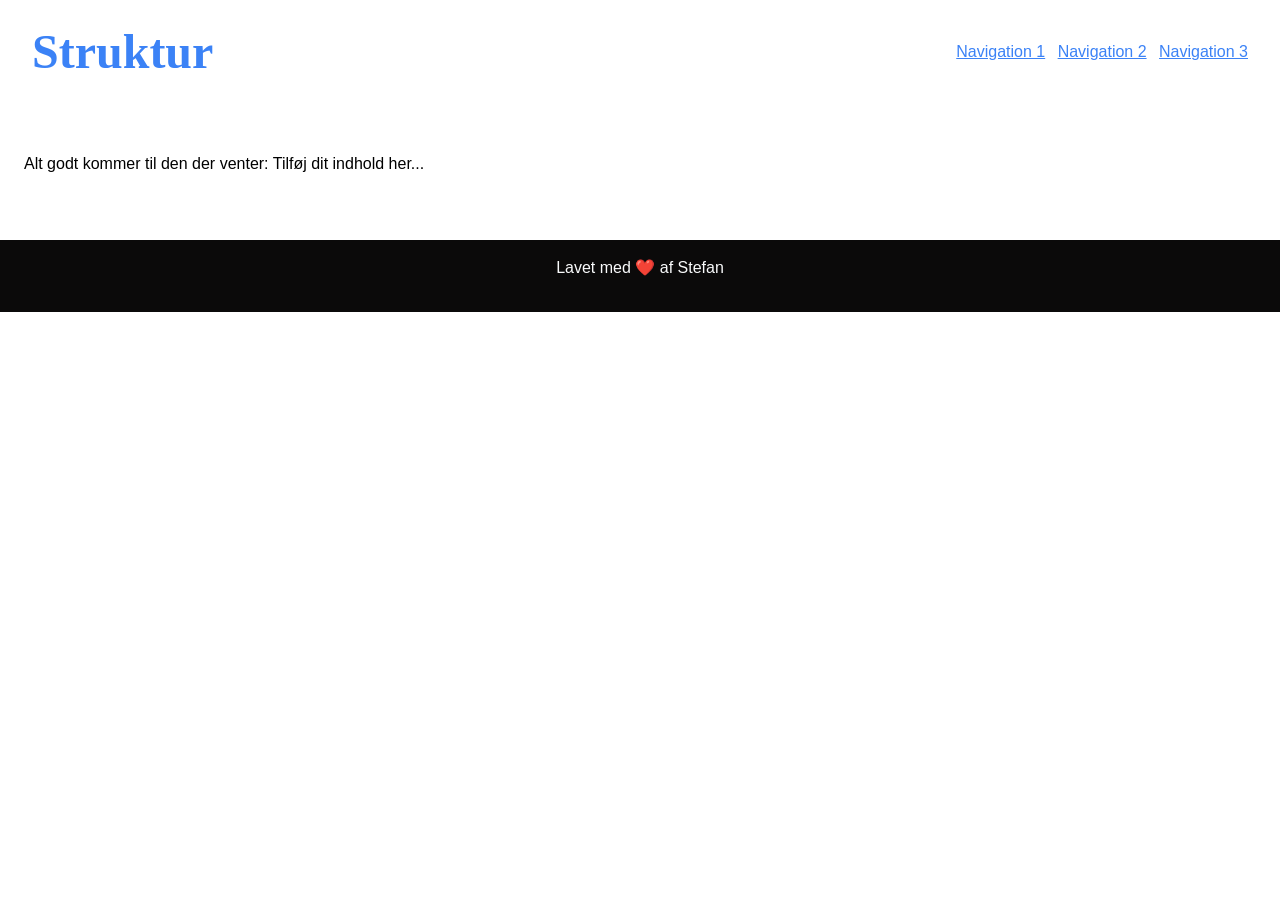
==== blank.html @ e76fd189 "Tilføjer custom.css fil og omdøber fra system til struktur.css" ====
<!DOCTYPE html>
<html lang="da">
<head>
    <meta charset="UTF-8">
    <meta name="viewport" content="width=device-width, initial-scale=1.0">
    <link rel="stylesheet" href="struktur.css">
    <link rel="stylesheet" href="custom.css">
    <title>Blank Struktur</title>
</head>
<body>
    <!-- Header -->
    <header class="">
        <div class="container flex flex-row justify-between items-center p-md">
            <div class="logo"><a href="/" class="text-decoration-none text-xl">Struktur</a></div>
            <nav class="hidden visible-md">
                <a href="#" class="p-r-sm">Navigation 1</a>
                <a href="#" class="p-r-sm">Navigation 2</a>
                <a href="#">Navigation 3</a>
            </nav>
            <div class="navicon hidden-md">
                <svg xmlns="http://www.w3.org/2000/svg" fill="none" viewBox="0 0 24 24" stroke-width="1.5" stroke="currentColor" class="size-6" height="32" width="32">
                <path stroke-linecap="round" stroke-linejoin="round" d="M3.75 6.75h16.5M3.75 12h16.5m-16.5 5.25h16.5" />
                </svg>
            </div>
            <nav class="mobile-menu hidden flex-col justify-center items-center hidden-md">
                <a href="#" class="p-r-sm">Navigation 1</a>
                <a href="#" class="p-r-sm">Navigation 2</a>
                <a href="#">Navigation 3</a>
            </nav>
        </div>
    </header>
    <!-- Header slut -->

    <!-- Main -->
    <main>
        <div class="container grid">
            <div class="col-12 ">
                <p>Alt godt kommer til den der venter: Tilføj dit indhold her...</p>
            </div>
        </div>
    </main>
    <!-- Main slut -->

    <!-- Footer -->
    <footer class="container-full bg-dark text-bright">
        <div class="container text-center p-md">
            <p>Lavet med ❤️ af Stefan</p>
        </div>
    </footer>

    <!-- Inkluderer scripts-->
    <script src="js.js"></script>
</body>
</html>
---- struktur.css ----
/*
System styles
1: Reset
2: Variable & tokens
3: Layout containers & Breakpoints
4: Layout/Grid
5: Tekst & Typografi
6: Forms
7: Links & Buttons
8: Medier
9: Hjælpere
10: Komponenter
11: Animationer
12: Custom CSS
*/

/* ========== 1: Reset ========== */

* {
  margin: 0;
  padding: 0;
  box-sizing: border-box;
}

body {
  font-family: system-ui, -apple-system, sans-serif;
  line-height: 1.5;
  -webkit-font-smoothing: antialiased;
  -moz-osx-font-smoothing: grayscale;
}

ul, ol {
  list-style: none;
}

a {
  text-decoration: none;
  color: inherit;
}

img {
  max-width: 100%;
  display: block;
}

button, input, textarea, select {
  font: inherit;
  border: none;
  background: transparent;
}

:focus-visible {
  outline: 2px solid currentColor;
  outline-offset: 2px;
}



/* ========== 2: Variable & tokens ========== */

:root {
/* farver*/
    --color-primary: rgba(59, 130, 246, 1); /* En blålig primærfarve */
    --color-primary-light: rgba(99, 156, 255, 1);
    --color-primary-dark: rgba(37, 99, 235, 1);
    --color-secondary: rgba(249, 115, 22, 1); /* En orange sekundærfarve */
    --color-secondary-light: rgba(251, 146, 60, 1);
    --color-secondary-dark: rgba(234, 88, 12, 1);
    --color-dark: rgb(11, 10, 10);
    --color-bright: rgba(249, 250, 251, 1);

/* Spacing */
    --space-zero: 0;
    --space-xs: 0.25rem;
    --space-sm: 0.5rem;
    --space-md: 1rem;
    --space-lg: 1.5rem;
    --space-xl: 2rem;
    --space-xxl: 3rem;
    --space-xxxl: 6rem;

/* Font-størrelser */
    --font-size-sm: 0.75rem;
    --font-size-base: 1rem;
    --font-size-md: 1.5rem;
    --font-size-lg: 2rem;
    --font-size-xl: 3rem;
    --font-weight-light: 300;
    --font-weight-normal: 400;
    --font-weight-bold: 700;

/* Fonte */
  --font-family-sans: sans-serif;
  --font-family-serif: serif;
  --font-family-mono: monospace;

/* Containers */
    --container-full: 100%;
    --container-wide: 1280px;
    --container-narrow: 640px;
    --container-fluid: calc(100% - var(--space-md) * 2);
    --container-padding: 1rem;
    --container-padding-sm: 0.5rem;

  /* Borders & Radius */
  --radius-sm: 0.25rem;
  --radius-md: 0.5rem;
  --radius-lg: 1rem;
  --radius-full: 9999px;

  --border-width-sm: 1px;
  --border-width-md: 2px;
  --border-width-lg: 4px;

  /* Shadows */
  --shadow-sm: 0 1px 2px rgba(0, 0, 0, 0.1);
  --shadow-md: 0 4px 6px rgba(0, 0, 0, 0.1);
  --shadow-lg: 0 10px 15px rgba(0, 0, 0, 0.1);
}

/* Surface Tokens / classes*/
.bg-primary {
    background-color: var(--color-primary);
}
.text-primary {
    color: var(--color-primary);
}
.bg-primary-light {
    background-color: var(--color-primary-light);
}
.text-primary-light {
    color: var(--color-primary-light);
}
.bg-primary-dark {
    background-color: var(--color-primary-dark);
}
.text-primary-dark {
    color: var(--color-primary-dark);
}
.bg-secondary {
    background-color: var(--color-secondary);
}
.text-secondary {
    color: var(--color-secondary);
}
.bg-secondary-light {
    background-color: var(--color-secondary-light);
}
.text-secondary-light {
    color: var(--color-secondary-light);
}
.bg-secondary-dark {
    background-color: var(--color-secondary-dark);
}
.text-secondary-dark {
    color: var(--color-secondary-dark);
}

.bg-dark {
    background-color: var(--color-dark);
}
.text-dark {
    color: var(--color-dark);
}
.bg-bright {
    background-color: var(--color-bright);
}
.text-bright {
    color: var(--color-bright);
}

/* rounded tokens /classes */
.rounded-sm {
    border-radius: var(--radius-sm);
}
.rounded-md {
    border-radius: var(--radius-md);
}
.rounded-lg {
    border-radius: var(--radius-lg);
}
.rounded-full {
    border-radius: var(--radius-full);
}
.rounded-sm-top {
    border-top-left-radius: var(--radius-sm);
    border-top-right-radius: var(--radius-sm);
}
.rounded-md-top {
    border-top-left-radius: var(--radius-md);
    border-top-right-radius: var(--radius-md);
}
.rounded-lg-top {
    border-top-left-radius: var(--radius-lg);
    border-top-right-radius: var(--radius-lg);
}
.rounded-full-top {
    border-top-left-radius: var(--radius-full);
    border-top-right-radius: var(--radius-full);
}
.rounded-sm-bottom {
    border-bottom-left-radius: var(--radius-sm);
    border-bottom-right-radius: var(--radius-sm);
}
.rounded-md-bottom {
    border-bottom-left-radius: var(--radius-md);
    border-bottom-right-radius: var(--radius-md);
}
.rounded-lg-bottom {
    border-bottom-left-radius: var(--radius-lg);
    border-bottom-right-radius: var(--radius-lg);
}
.rounded-full-bottom {
    border-bottom-left-radius: var(--radius-full);
    border-bottom-right-radius: var(--radius-full);
}

/*border tokens classes*/
.border-sm {
    border: var(--border-width-sm) solid currentColor;
}
.border-md {
    border: var(--border-width-md) solid currentColor;
}
.border-lg {
    border: var(--border-width-lg) solid currentColor;
}

/* ========== 3: Layout containers & Breakpoints ========== */

.container {
    width: var(--container-fluid);
    max-width: var(--container-wide);
    margin: 0 auto;
    }

.container-narrow{
    width: var(--container-fluid);
    max-width: var(--container-narrow);
    margin: 0 auto;
}

.container-full {
    width: var(--container-full);
    margin: 0 auto;
}

.container, .container-narrow, .container-fluid {
    padding: var(--space-xxl) var(--space-md);
}



/* ========== 4: Layout/Grid ========== */

/* Position */
.static { position: static; }
.fixed { position: fixed; }
.relative { position: relative; }
.absolute { position: absolute; }
.sticky { position: sticky; }

.top-0 { top: 0; }
.top-1 { top: var(--space-xs); }
.top-2 { top: var(--space-sm); }
.top-3 { top: var(--space-md); }
.top-4 { top: var(--space-lg); }
.top-5 { top: var(--space-xl); }
.top-6 { top: var(--space-xxl); }
.top-7 { top: var(--space-xxxl); }
.right-0 { right: 0; }
.right-1 { right: var(--space-xs); }
.right-2 { right: var(--space-sm); }
.right-3 { right: var(--space-md); }
.right-4 { right: var(--space-lg); }
.right-5 { right: var(--space-xl); }
.right-6 { right: var(--space-xxl); }
.right-7 { right: var(--space-xxxl); }
.bottom-0 { bottom: 0; }
.bottom-1 { bottom: var(--space-xs); }
.bottom-2 { bottom: var(--space-sm); }
.bottom-3 { bottom: var(--space-md); }
.bottom-4 { bottom: var(--space-lg); }
.bottom-5 { bottom: var(--space-xl); }
.bottom-6 { bottom: var(--space-xxl); }
.bottom-7 { bottom: var(--space-xxxl); }
.left-0 { left: 0; }
.left-1 { left: var(--space-xs); }
.left-2 { left: var(--space-sm); }
.left-3 { left: var(--space-md); }
.left-4 { left: var(--space-lg); }
.left-5 { left: var(--space-xl); }
.left-6 { left: var(--space-xxl); }
.left-7 { left: var(--space-xxxl); }

/* Grundlæggende grid (mobile-first) */
.grid {
    display: grid;
    grid-template-columns: repeat(12, 1fr);
    gap: var(--space-sm); 
    margin: 0 calc(var(--space-sm) / 2);
    grid-auto-rows: minmax(var(--space-xl), auto);
}
@media (min-width: 400px) {
    .grid {
        gap: var(--space-md); 
        margin: 0 calc(var(--space-md) / 2);
    }
}

/* Responsive kolonne-klasser  */
.col-1 { grid-column: auto / span 1; }
.col-2 { grid-column: auto / span 2; }
.col-3 { grid-column: auto / span 3; }
.col-4 { grid-column: auto / span 4; }
.col-5 { grid-column: auto / span 5; }
.col-6 { grid-column: auto / span 6; }
.col-7 { grid-column: auto / span 7; }
.col-8 { grid-column: auto / span 8; }
.col-9 { grid-column: auto / span 9; }
.col-10 { grid-column: auto / span 10; }
.col-11 { grid-column: auto / span 11; }
.col-12 { grid-column: auto / span 12; }

/* Mellemstore skærme (sm: ≥760px) */
@media (min-width: 760px) {
    .col-sm-1 { grid-column: auto / span 1; }
    .col-sm-2 { grid-column: auto / span 2; }
    .col-sm-3 { grid-column: auto / span 3; }
    .col-sm-4 { grid-column: auto / span 4; }
    .col-sm-5 { grid-column: auto / span 5; }
    .col-sm-6 { grid-column: auto / span 6; }
    .col-sm-7 { grid-column: auto / span 7; }
    .col-sm-8 { grid-column: auto / span 8; }
    .col-sm-9 { grid-column: auto / span 9; }
    .col-sm-10 { grid-column: auto / span 10; }
    .col-sm-11 { grid-column: auto / span 11; }
    .col-sm-12 { grid-column: auto / span 12; }
}

/* Store skærme (md: ≥960px) */
@media (min-width: 960px) {
    .col-md-1 { grid-column: auto / span 1; }
    .col-md-2 { grid-column: auto / span 2; }
    .col-md-3 { grid-column: auto / span 3; }
    .col-md-4 { grid-column: auto / span 4; }
    .col-md-5 { grid-column: auto / span 5; }
    .col-md-6 { grid-column: auto / span 6; }
    .col-md-7 { grid-column: auto / span 7; }
    .col-md-8 { grid-column: auto / span 8; }
    .col-md-9 { grid-column: auto / span 9; }
    .col-md-10 { grid-column: auto / span 10; }
    .col-md-11 { grid-column: auto / span 11; }
    .col-md-12 { grid-column: auto / span 12; }
}

/* Extra store skærme (lg: ≥1280px) */
@media (min-width: 1280px) {
    .col-lg-1 { grid-column: auto / span 1; }
    .col-lg-2 { grid-column: auto / span 2; }
    .col-lg-3 { grid-column: auto / span 3; }
    .col-lg-4 { grid-column: auto / span 4; }
    .col-lg-5 { grid-column: auto / span 5; }
    .col-lg-6 { grid-column: auto / span 6; }
    .col-lg-7 { grid-column: auto / span 7; }
    .col-lg-8 { grid-column: auto / span 8; }
    .col-lg-9 { grid-column: auto / span 9; }
    .col-lg-10 { grid-column: auto / span 10; }
    .col-lg-11 { grid-column: auto / span 11; }
    .col-lg-12 { grid-column: auto / span 12; }
}

/* Col-start classes til at definere startpositioner...*/
.col-start-1 { grid-column-start: 1; }
.col-start-2 { grid-column-start: 2; }
.col-start-3 { grid-column-start: 3; }
.col-start-4 { grid-column-start: 4; }
.col-start-5 { grid-column-start: 5; }
.col-start-6 { grid-column-start: 6; }
.col-start-7 { grid-column-start: 7; }
.col-start-8 { grid-column-start: 8; }
.col-start-9 { grid-column-start: 9; }
.col-start-10 { grid-column-start: 10; }
.col-start-11 { grid-column-start: 11; }
.col-start-12 { grid-column-start: 12; }

/* Mellemstore skærme (sm: ≥760px) */
@media (min-width: 760px) {
    .col-sm-start-1 { grid-column-start: 1; }
    .col-sm-start-2 { grid-column-start: 2; }
    .col-sm-start-3 { grid-column-start: 3; }
    .col-sm-start-4 { grid-column-start: 4; }
    .col-sm-start-5 { grid-column-start: 5; }
    .col-sm-start-6 { grid-column-start: 6; }
    .col-sm-start-7 { grid-column-start: 7; }
    .col-sm-start-8 { grid-column-start: 8; }
    .col-sm-start-9 { grid-column-start: 9; }
    .col-sm-start-10 { grid-column-start: 10; }
    .col-sm-start-11 { grid-column-start: 11; }
    .col-sm-start-12 { grid-column-start: 12; }
}

/* Store skærme (md: ≥960px) */
@media (min-width: 960px) {
    .col-md-start-1 { grid-column-start: 1; }
    .col-md-start-2 { grid-column-start: 2; }
    .col-md-start-3 { grid-column-start: 3; }
    .col-md-start-4 { grid-column-start: 4; }
    .col-md-start-5 { grid-column-start: 5; }
    .col-md-start-6 { grid-column-start: 6; }
    .col-md-start-7 { grid-column-start: 7; }
    .col-md-start-8 { grid-column-start: 8; }
    .col-md-start-9 { grid-column-start: 9; }
    .col-md-start-10 { grid-column-start: 10; }
    .col-md-start-11 { grid-column-start: 11; }
    .col-md-start-12 { grid-column-start: 12; }
}

/* Extra store skærme (lg: ≥1200px) */
@media (min-width: 1200px) {
    .col-lg-start-1 { grid-column-start: 1; }
    .col-lg-start-2 { grid-column-start: 2; }
    .col-lg-start-3 { grid-column-start: 3; }
    .col-lg-start-4 { grid-column-start: 4; }
    .col-lg-start-5 { grid-column-start: 5; }
    .col-lg-start-6 { grid-column-start: 6; }
    .col-lg-start-7 { grid-column-start: 7; }
    .col-lg-start-8 { grid-column-start: 8; }
    .col-lg-start-9 { grid-column-start: 9; }
    .col-lg-start-10 { grid-column-start: 10; }
    .col-lg-start-11 { grid-column-start: 11; }
    .col-lg-start-12 { grid-column-start: 12; }
}

/* Nested grid */
.nested-grid {
    display: grid;
    grid-template-columns: repeat(12, 1fr);
    gap: var(--space-md); /* 2 * 8px */
    margin-top: var(--space-xl); /* 2 * 8px */
}

/* Kolonne-klasser til det nestede grid */
.nested-grid > [class*="col-"] {
    background-color: #e0e0e0;
    border: 1px solid #ccc;
}

/*grid cheet sheet: https://grid.malven.co/ */
/* Lodret justering af kolonne-aksen i grids*/
    .col-content-start{align-content: start;}
    .col-content-end{align-content: end;}
    .col-content-center{align-content: center;}
    .col-content-stretch{align-content: stretch;} /*default*/

/*Justerer grid content i kolonne-aksen, når grid'et er mindre en containeren.*/
    .content-start { align-content: start; }
    .content-center { align-content: center; }
    .content-end { align-content: end; }
    .content-between { align-content: space-between; }
    .content-around { align-content: space-around; }
    .content-stretch { align-content: stretch; }
    .content-evenly { align-content: space-evenly; }

/* Flexbox classes */
/* Cheat sheet: https://flexbox.malven.co/ */
/* Flebox display */
.flex          { display: flex; }
.inline-flex   { display: inline-flex; }

/* Flebox retning */
.flex-row        { flex-direction: row; }
.flex-row-reverse { flex-direction: row-reverse; }
.flex-col        { flex-direction: column; }
.flex-col-reverse { flex-direction: column-reverse; }

/* Justering af indhold */
.justify-start    { justify-content: flex-start; }
.justify-end      { justify-content: flex-end; }
.justify-center   { justify-content: center; }
.justify-between  { justify-content: space-between; }
.justify-around   { justify-content: space-around; }
.justify-evenly   { justify-content: space-evenly; }

/* Lodret justering */
.items-start      { align-items: flex-start; }
.items-end        { align-items: flex-end; }
.items-center     { align-items: center; }
.items-baseline   { align-items: baseline; }
.items-stretch    { align-items: stretch; }

/* Individuel lodret justering */
.self-start      { align-self: flex-start; }
.self-end        { align-self: flex-end; }
.self-center     { align-self: center; }
.self-baseline   { align-self: baseline; }
.self-stretch    { align-self: stretch; }

/* Individuel vandret justering */
.justify-self-start  { justify-self: start; }
.justify-self-end    { justify-self: end; }
.justify-self-center { justify-self: center; }
.justify-self-stretch { justify-self: stretch; }

/* Omflytning */
.flex-wrap        { flex-wrap: wrap; }
.flex-nowrap      { flex-wrap: nowrap; }
.flex-wrap-reverse { flex-wrap: wrap-reverse; }

/* Gaps = Afstand mellem elementer */
.gap-zero   { gap: var(--space-zero); }
.gap-xs  { gap: var(--space-xs); }
.gap-sm  { gap: var(--space-sm); }
.gap-md  { gap: var(--space-md); }
.gap-lg  { gap: var(--space-lg); }  
.gap-xl  { gap: var(--space-xl); }
.gap-xxl { gap: var(--space-xxl); }

/* Små skærme (≥400px) */
@media (min-width: 400px) {
  .xs\:gap-zero   { gap: var(--space-zero); }
  .xs\:gap-xs  { gap: var(--space-xs); }
  .xs\:gap-sm  { gap: var(--space-sm); }
  .xs\:gap-md  { gap: var(--space-md); }
  .xs\:gap-lg  { gap: var(--space-lg); }  
  .xs\:gap-xl  { gap: var(--space-xl); }
  .xs\:gap-xxl { gap: var(--space-xxl); }
}

/* Tablet skærme (≥760px) */
@media (min-width: 760px) {
  .sm\:gap-zero   { gap: var(--space-zero); }
  .sm\:gap-xs  { gap: var(--space-xs); }
  .sm\:gap-sm  { gap: var(--space-sm); }
  .sm\:gap-md  { gap: var(--space-md); }
  .sm\:gap-lg  { gap: var(--space-lg); }  
  .sm\:gap-xl  { gap: var(--space-xl); }
  .sm\:gap-xxl { gap: var(--space-xxl); }
}

/* Mellemstore skærme (≥960px) */
@media (min-width: 960px) {
  .md\:gap-zero   { gap: var(--space-zero); }
  .md\:gap-xs  { gap: var(--space-xs); }
  .md\:gap-sm  { gap: var(--space-sm); }
  .md\:gap-md  { gap: var(--space-md); }
  .md\:gap-lg  { gap: var(--space-lg); }  
  .md\:gap-xl  { gap: var(--space-xl); }
  .md\:gap-xxl { gap: var(--space-xxl); }
}

/* Store skærme (≥1200px) */
@media (min-width: 1200px) {
  .lg\:gap-zero   { gap: var(--space-zero); }
  .lg\:gap-xs  { gap: var(--space-xs); }
  .lg\:gap-sm  { gap: var(--space-sm); }
  .lg\:gap-md  { gap: var(--space-md); }
  .lg\:gap-lg  { gap: var(--space-lg); }  
  .lg\:gap-xl  { gap: var(--space-xl); }
  .lg\:gap-xxl { gap: var(--space-xxl); }
}



/* ========== 5: Tekst & Typografi ========== */

body {
    font-size: var(--font-size-base);
    font-family: var(--font-family-sans);
    line-height: 1.5;
}
p {
  margin-bottom: var(--space-md);
}
h1, h2, h3, .text-xl, .text-lg, .text-md {
    font-weight: var(--font-weight-bold);
    margin-bottom: var(--space-sm);
    margin-top: var(--space-xl);
    font-family: var(--font-family-serif);
    line-height: 1.5;
}
.text-sm {
    font-size: var(--font-size-sm);
}
h1, .text-xl {
    font-size: var(--font-size-xl);
}
h2, .text-lg {
    font-size: var(--font-size-lg);
}
h3, .text-md {
    font-size: var(--font-size-md);
}
.text-light{
    font-weight: var(--font-weight-light);
}
.text-normal{
    font-weight: var(--font-weight-normal);
}
.text-bold{
    font-weight: var(--font-weight-bold);
}

/* lister */
ul, ol {
    margin-bottom: var(--space-md);
    padding-left: var(--space-md);
}
ul{
  list-style-type: square;
}
ol{
  list-style-type: ;
}

.text-col-2 {
    column-count: 2;
    column-gap: var(--space-md);
}
.text-col-3 {
    column-count: 3;
    column-gap: var(--space-md);
}
.text-col-4 {
    column-count: 4;
    column-gap: var(--space-md);
}
.text-col-5 {
    column-count: 5;
    column-gap: var(--space-md);
}
.text-col-6 {
    column-count: 6;
    column-gap: var(--space-md);
}

@media (min-width: 760px) {
  .sm\:text-col-2 { column-count: 2; column-gap: var(--space-md); }
  .sm\:text-col-3 { column-count: 3; column-gap: var(--space-md); }
  .sm\:text-col-4 { column-count: 4; column-gap: var(--space-md); }
  .sm\:text-col-5 { column-count: 5; column-gap: var(--space-md); }
  .sm\:text-col-6 { column-count: 6; column-gap: var(--space-md); }
}

@media (min-width: 1024px) {
  .md\:text-col-2 { column-count: 2; column-gap: var(--space-md); }
  .md\:text-col-3 { column-count: 3; column-gap: var(--space-md); }
  .md\:text-col-4 { column-count: 4; column-gap: var(--space-md); }
  .md\:text-col-5 { column-count: 5; column-gap: var(--space-md); }
  .md\:text-col-6 { column-count: 6; column-gap: var(--space-md); }
}

@media (min-width: 1280px) {
  .xl\:text-col-2 { column-count: 2; column-gap: var(--space-md); }
  .xl\:text-col-3 { column-count: 3; column-gap: var(--space-md); }
  .xl\:text-col-4 { column-count: 4; column-gap: var(--space-md); }
  .xl\:text-col-5 { column-count: 5; column-gap: var(--space-md); }
  .xl\:text-col-6 { column-count: 6; column-gap: var(--space-md); }
}
.text-col-gap-sm { column-gap: var(--space-sm); }
.text-col-gap-md { column-gap: var(--space-md); }
.text-col-gap-lg { column-gap: var(--space-lg); }
.text-col-gap-xl { column-gap: var(--space-xl); }

blockquote {
    margin: var(--space-md) 0;
    padding: var(--space-md);
    border-left: 4px solid var(--color-primary);
    background-color: #f9f9f9;
    font-style: italic;
}



/* Tekstjustering */
/* Standard tekstjustering (mobil-first) */
.text-left   { text-align: left; }
.text-center { text-align: center; }
.text-right  { text-align: right; }
.text-justify { text-align: justify; }

/* Tablet skærme (≥760px) */
@media (min-width: 760px) {
    .sm\:text-left   { text-align: left; }
    .sm\:text-center { text-align: center; }
    .sm\:text-right  { text-align: right; }
    .sm\:text-justify { text-align: justify; }
}

/* Mellemstore skærme (≥960px) */
@media (min-width: 960px) {
    .md\:text-left   { text-align: left; }
    .md\:text-center { text-align: center; }
    .md\:text-right  { text-align: right; }
    .md\:text-justify { text-align: justify; }
}

/* Store skærme (≥1200px) */
@media (min-width: 1200px) {
    .lg\:text-left   { text-align: left; }
    .lg\:text-center { text-align: center; }
    .lg\:text-right  { text-align: right; }
    .lg\:text-justify { text-align: justify; }
}



/* ========== 6: Forms ========== */
.form-group {
  margin-bottom: var(--space-md);
}

label {
  display: block;
  margin-bottom: var(--space-xs);
  font-weight: var(--font-weight-bold);
  color: var(--color-dark);
}

input,
textarea,
select {
  width: 100%;
  padding: var(--space-sm) var(--space-md);
  border: 1px solid #d1d5db;
  border-radius: var(--radius-sm);
  font-family: inherit;
  font-size: var(--font-size-base);
  transition: border-color 0.2s ease, box-shadow 0.2s ease;
}

input:focus,
textarea:focus,
select:focus {
  outline: none;
  border-color: var(--color-primary);
  box-shadow: 0 0 0 3px rgba(59, 130, 246, 0.1);
}

input[type="checkbox"],
input[type="radio"] {
  width: auto;
  margin-right: var(--space-xs);
}

.form-help {
  font-size: var(--font-size-sm);
  color: #6b7280;
  margin-top: var(--space-xs);
}

/* Form validering */
input:invalid,
textarea:invalid,
select:invalid {
  border-color: var(--color-error);
}

input:valid,
textarea:valid,
select:valid {
  border-color: var(--color-success);
}

/* File input */
input[type="file"] {
  border: none;
  padding: 0;
}

/* Range input */
input[type="range"] {
  width: 100%;
  height: 4px;
  -webkit-appearance: none;
  background: #e5e7eb;
  border-radius: var(--radius-full);
  outline: none;
}

input[type="range"]::-webkit-slider-thumb {
  -webkit-appearance: none;
  appearance: none;
  width: var(--space-md);
  height: var(--space-md);
  background: var(--color-primary);
  border-radius: var(--radius-full);
  cursor: pointer;
}




/* ========== 7: links & Buttons ========== */

input[type="submit"],
button, .btn {
  background-color: var(--color-primary);
  color: var(--color-bright);
  padding: var(--space-sm) var(--space-md);
  border: 1px solid var(--color-primary-dark);
  border-radius: var(--radius-sm);
  cursor: pointer;
  transition: background-color 0.2s ease;
    text-decoration: none;
}   
input[type="submit"]:hover,
button:hover, .btn:hover {
  background-color: var(--color-primary-dark);
   text-decoration: none;
   color: var(--color-bright);
}

/* Knap-varianter */
.btn-primary {
  background-color: var(--color-primary);
  color: white;
}

.btn-primary:hover {
  background-color: var(--color-primary-dark);
}

.btn-secondary {
  background-color: var(--color-secondary);
  color: white;
}

.btn-secondary:hover {
  background-color: var(--color-secondary-dark);
}

.btn-outline {
  background-color: transparent;
  color: var(--color-bright);
  border-color: var(--color-primary);
}

.btn-outline:hover {
  background-color: var(--color-primary-light);
  color: white;
}

/* knap størrelser*/
.btn-sm {
  padding: var(--space-xs) var(--space-sm);
  font-size: var(--font-size-sm);
}

.btn-md {
  padding: var(--space-sm) var(--space-md);
  font-size: var(--font-size-base);
}

.btn-lg {
  padding: var(--space-md) var(--space-lg);
  font-size: var(--font-size-lg);
}
.btn-full{
  padding: var(--space-md) var(--space-lg);
  font-size: var(--font-size-lg);
  width: 100%;
}


/* links / a hrefs*/
a {
  color: var(--color-primary);
  text-decoration: underline;
  transition: color 0.2s ease;
}

a:hover {
  color: var(--color-primary-dark);
  text-decoration: none;
}



/* ========== 8: Medier ========== */
img {
    width: 100%;
    max-width: 100%;
    height: auto;
}




/* ========== 9: Hjælpere ========== */

/*fjern tekstunderstregning*/
.text-decoration-none { text-decoration: none; }

/* Mobil (default) */
.hidden   { display: none; }
.visible    { display: block; }

/* Mellemstore skærme (sm: ≥760px) */
@media (min-width: 760px) {
  .hidden-sm   { display: none; }
  .visible-sm    { display: block; }
}

/* Store skærme (md: ≥960px) */
@media (min-width: 960px) {
  .hidden-md   { display: none; }
  .visible-md    { display: block; }
}

/* Extra store skærme (lg: ≥1200px) */
@media (min-width: 1200px) {
  .hidden-lg   { display: none; }
  .visible-lg    { display: block; }
}

/* Padding classes */
.p-zero { padding: var(--space-zero); }
.p-xs { padding: var(--space-xs); }
.p-sm { padding: var(--space-sm); }
.p-md { padding: var(--space-md); }   
.p-lg { padding: var(--space-lg); }
.p-xl { padding: var(--space-xl); } 
.p-xxl { padding: var(--space-xxl); }
.p-xxxl { padding: var(--space-xxxl); }
.p-t-zero { padding-top: var(--space-zero); }
.p-t-xs { padding-top: var(--space-xs); }
.p-t-sm { padding-top: var(--space-sm); }
.p-t-md { padding-top: var(--space-md); }   
.p-t-lg { padding-top: var(--space-lg); }
.p-t-xl { padding-top: var(--space-xl); } 
.p-t-xxl { padding-top: var(--space-xxl); }
.p-t-xxxl { padding-top: var(--space-xxxl); }
.p-r-zero { padding-right: var(--space-zero); }
.p-r-xs { padding-right: var(--space-xs); }
.p-r-sm { padding-right: var(--space-sm); }
.p-r-md { padding-right: var(--space-md); }   
.p-r-lg { padding-right: var(--space-lg); }
.p-r-xl { padding-right: var(--space-xl); } 
.p-r-xxl { padding-right: var(--space-xxl); }
.p-r-xxxl { padding-right: var(--space-xxxl); }
.p-b-zero { padding-bottom: var(--space-zero); }
.p-b-xs { padding-bottom: var(--space-xs); }
.p-b-sm { padding-bottom: var(--space-sm); }
.p-b-md { padding-bottom: var(--space-md); }   
.p-b-lg { padding-bottom: var(--space-lg); }
.p-b-xl { padding-bottom: var(--space-xl); } 
.p-b-xxl { padding-bottom: var(--space-xxl); }
.p-b-xxxl { padding-bottom: var(--space-xxxl); }
.p-l-zero { padding-left: var(--space-zero); }
.p-l-xs { padding-left: var(--space-xs); }
.p-l-sm { padding-left: var(--space-sm); }
.p-l-md { padding-left: var(--space-md); }   
.p-l-lg { padding-left: var(--space-lg); }
.p-l-xl { padding-left: var(--space-xl); } 
.p-l-xxl { padding-left: var(--space-xxl); }
.p-l-xxxl { padding-left: var(--space-xxxl); }

/* Margin classes */
.m-zero { margin: var(--space-zero); }
.m-xs { margin: var(--space-xs); }
.m-sm { margin: var(--space-sm); }
.m-md { margin: var(--space-md); }   
.m-lg { margin: var(--space-lg); }
.m-xl { margin: var(--space-xl); } 
.m-xxl { margin: var(--space-xxl); }
.m-xxxl { margin: var(--space-xxxl); }
.m-t-zero { margin-top: var(--space-zero); }
.m-t-xs { margin-top: var(--space-xs); }
.m-t-sm { margin-top: var(--space-sm); }
.m-t-md { margin-top: var(--space-md); }   
.m-t-lg { margin-top: var(--space-lg); }
.m-t-xl { margin-top: var(--space-xl); } 
.m-t-xxl { margin-top: var(--space-xxl); }
.m-t-xxxl { margin-top: var(--space-xxxl); }
.m-r-zero { margin-right: var(--space-zero); }
.m-r-xs { margin-right: var(--space-xs); }
.m-r-sm { margin-right: var(--space-sm); }
.m-r-md { margin-right: var(--space-md); }   
.m-r-lg { margin-right: var(--space-lg); }
.m-r-xl { margin-right: var(--space-xl); } 
.m-r-xxl { margin-right: var(--space-xxl); }
.m-r-xxxl { margin-right: var(--space-xxxl); }
.m-b-zero { margin-bottom: var(--space-zero); }
.m-b-xs { margin-bottom: var(--space-xs); }
.m-b-sm { margin-bottom: var(--space-sm); }
.m-b-md { margin-bottom: var(--space-md); }   
.m-b-lg { margin-bottom: var(--space-lg); }
.m-b-xl { margin-bottom: var(--space-xl); } 
.m-b-xxl { margin-bottom: var(--space-xxl); }
.m-b-xxxl { margin-bottom: var(--space-xxxl); }
.m-l-zero { margin-left: var(--space-zero); }
.m-l-xs { margin-left: var(--space-xs); }
.m-l-sm { margin-left: var(--space-sm); }
.m-l-md { margin-left: var(--space-md); }   
.m-l-lg { margin-left: var(--space-lg); }
.m-l-xl { margin-left: var(--space-xl); } 
.m-l-xxl { margin-left: var(--space-xxl); }
.m-l-xxxl { margin-left: var(--space-xxxl); }



/* ========== 10: Komponenter ========== */

/*Navbar*/
/* Navbar styling */
.navbarfixed {
    width: 100%;
    background: var(--color-bright);
    position: fixed;
    top: 0;
    left: 0;
    z-index: 1000;
    box-shadow: var(--shadow-sm);
}
.mobile-menu{
  position: fixed;
  top: 0;
  left: 0;
  bottom: 0;
  background-color: var(--color-bright);
  width: 100%;
  padding: 96px var(--space-xl);
  z-index: 1000;
}
.mobile-menu a {
  padding: var(--space-sm) 0;
}
.logo, .navicon{
  z-index: 1001;
}

/* Cards */
.card {
  background-color: white;
  border-radius: var(--radius-md);
  box-shadow: var(--shadow-sm);
  padding: var(--space-md);
  margin-bottom: var(--space-md);
  border: 1px solid #f3f4f6;
  transition: box-shadow 0.2s ease, transform 0.2s ease;
}

.card:hover {
  box-shadow: var(--shadow-md);
  transform: translateY(-2px);
}

.card-header {
  margin-bottom: var(--space-md);
}

.card-title {
  font-size: var(--font-size-xl);
  font-weight: var(--font-weight-bold);
  margin-bottom: var(--space-sm);
}

.card-text {
  color: var(--color-secondary-dark);
}

/* ========== 11: Animationer ========== */
/* Glat scrolling for anker-links */
html {
    scroll-behavior: smooth;
}

/* ----------------------------------------------
 * Eksempel på CSS-animationer genereret af Animista
 * Generated by Animista on 2026-9-29 11:16:57
 * Licensed under FreeBSD License.
 * See http://animista.net/license for more info. 
 * w: http://animista.net, t: @cssanimista
 * ---------------------------------------------- */

.slide-in-elliptic-top-bck{-webkit-animation:slide-in-elliptic-top-bck .7s cubic-bezier(.25,.46,.45,.94) both;animation:slide-in-elliptic-top-bck .7s cubic-bezier(.25,.46,.45,.94) both}

@-webkit-keyframes slide-in-elliptic-top-bck{0%{-webkit-transform:translateY(-600px) rotateX(30deg) scale(6.5);transform:translateY(-600px) rotateX(30deg) scale(6.5);-webkit-transform-origin:50% 200%;transform-origin:50% 200%;opacity:0}100%{-webkit-transform:translateY(0) rotateX(0) scale(1);transform:translateY(0) rotateX(0) scale(1);-webkit-transform-origin:50% -500px;transform-origin:50% -500px;opacity:1}}@keyframes slide-in-elliptic-top-bck{0%{-webkit-transform:translateY(-600px) rotateX(30deg) scale(6.5);transform:translateY(-600px) rotateX(30deg) scale(6.5);-webkit-transform-origin:50% 200%;transform-origin:50% 200%;opacity:0}100%{-webkit-transform:translateY(0) rotateX(0) scale(1);transform:translateY(0) rotateX(0) scale(1);-webkit-transform-origin:50% -500px;transform-origin:50% -500px;opacity:1}}

/*animation delay classes*/
.animdelay-1{-webkit-animation-delay:0.1s;animation-delay:0.1s}
.animdelay-2{-webkit-animation-delay:0.2s;animation-delay:0.2s}
.animdelay-3{-webkit-animation-delay:0.3s;animation-delay:0.3s}
.animdelay-4{-webkit-animation-delay:0.4s;animation-delay:0.4s}
.animdelay-5{-webkit-animation-delay:0.5s;animation-delay:0.5s}
.animdelay-6{-webkit-animation-delay:0.6s;animation-delay:0.6s}
.animdelay-7{-webkit-animation-delay:0.7s;animation-delay:0.7s}
.animdelay-8{-webkit-animation-delay:0.8s;animation-delay:0.8s}
.animdelay-9{-webkit-animation-delay:0.9s;animation-delay:0.9s}
.animdelay-10{-webkit-animation-delay:1.0s;animation-delay:1.0s}

/* ========== 12: Custom CSS ========== */
/* Tilføj dine egne brugerdefinerede stilarter her - eller tilføj dem i en separat fil */
---- custom.css ----
/*
Custom CSS
Tilføj dine egne brugerdefinerede stilarter her
*/
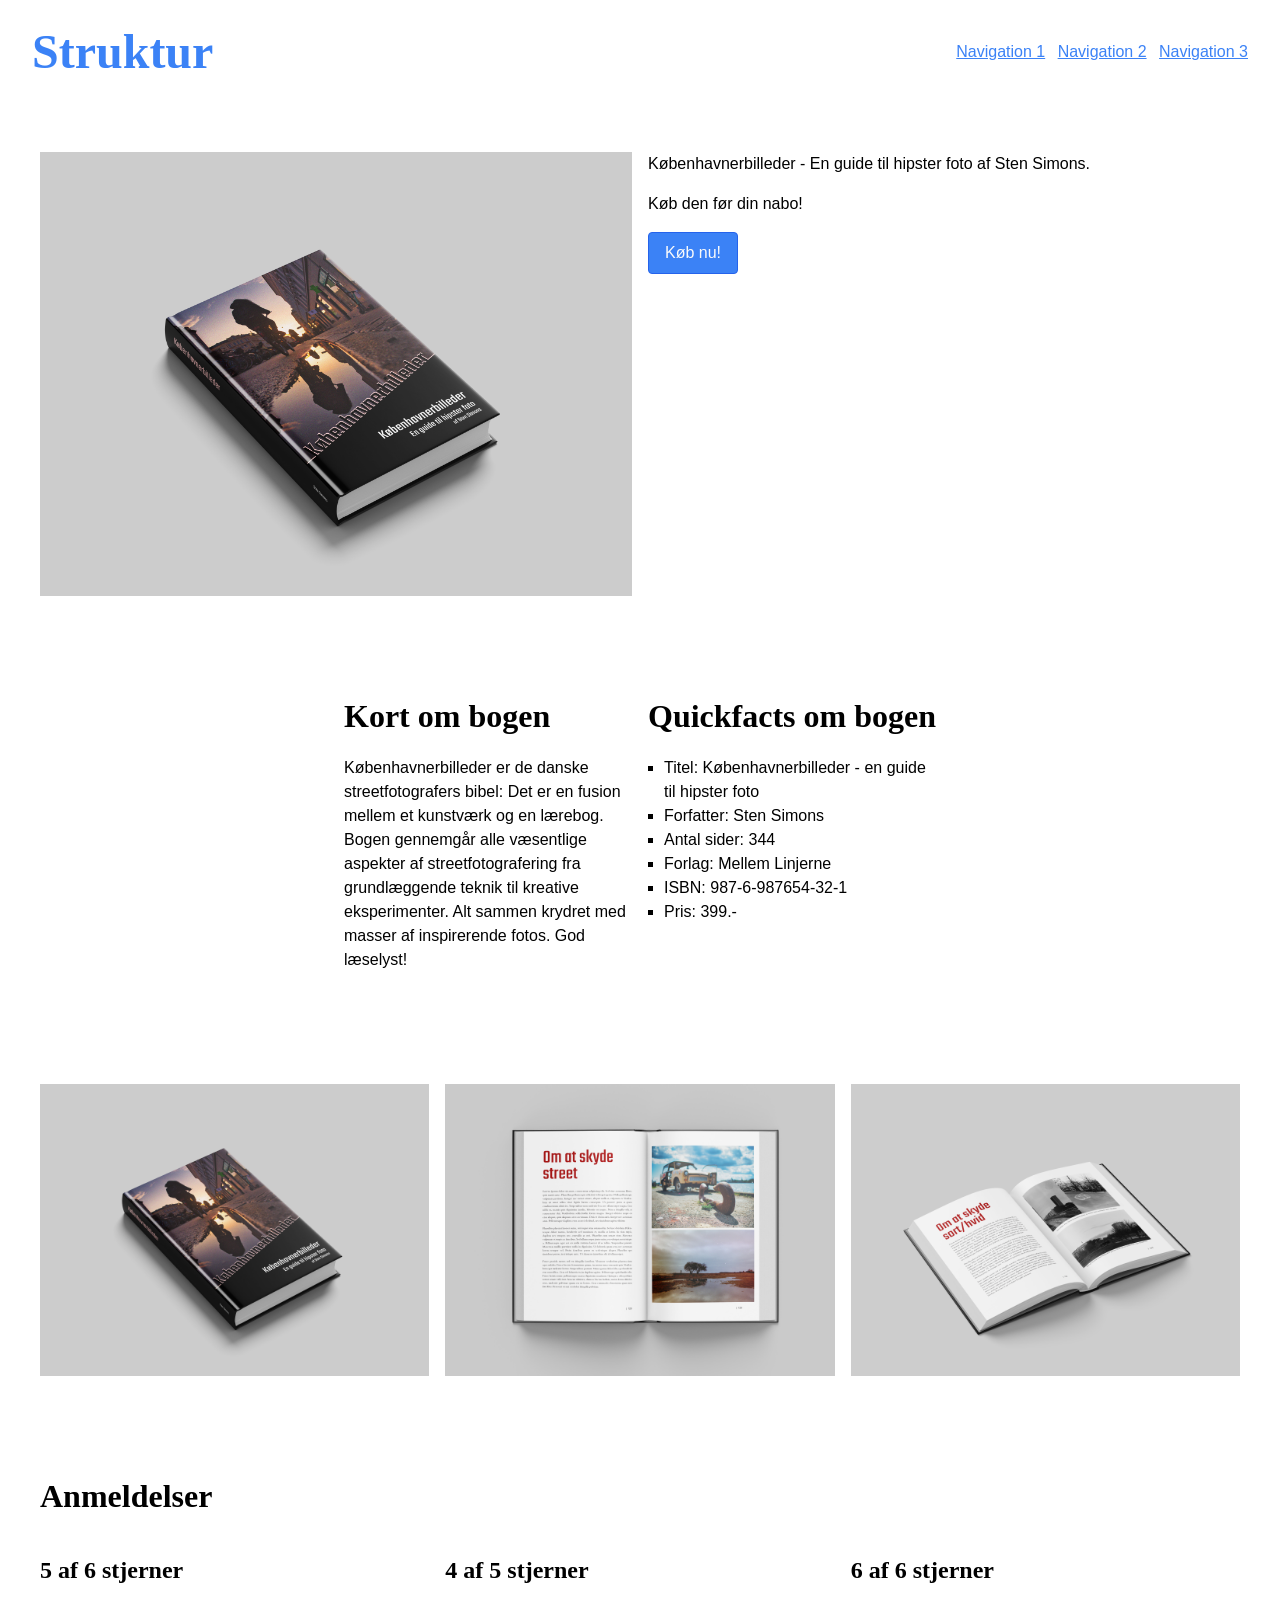
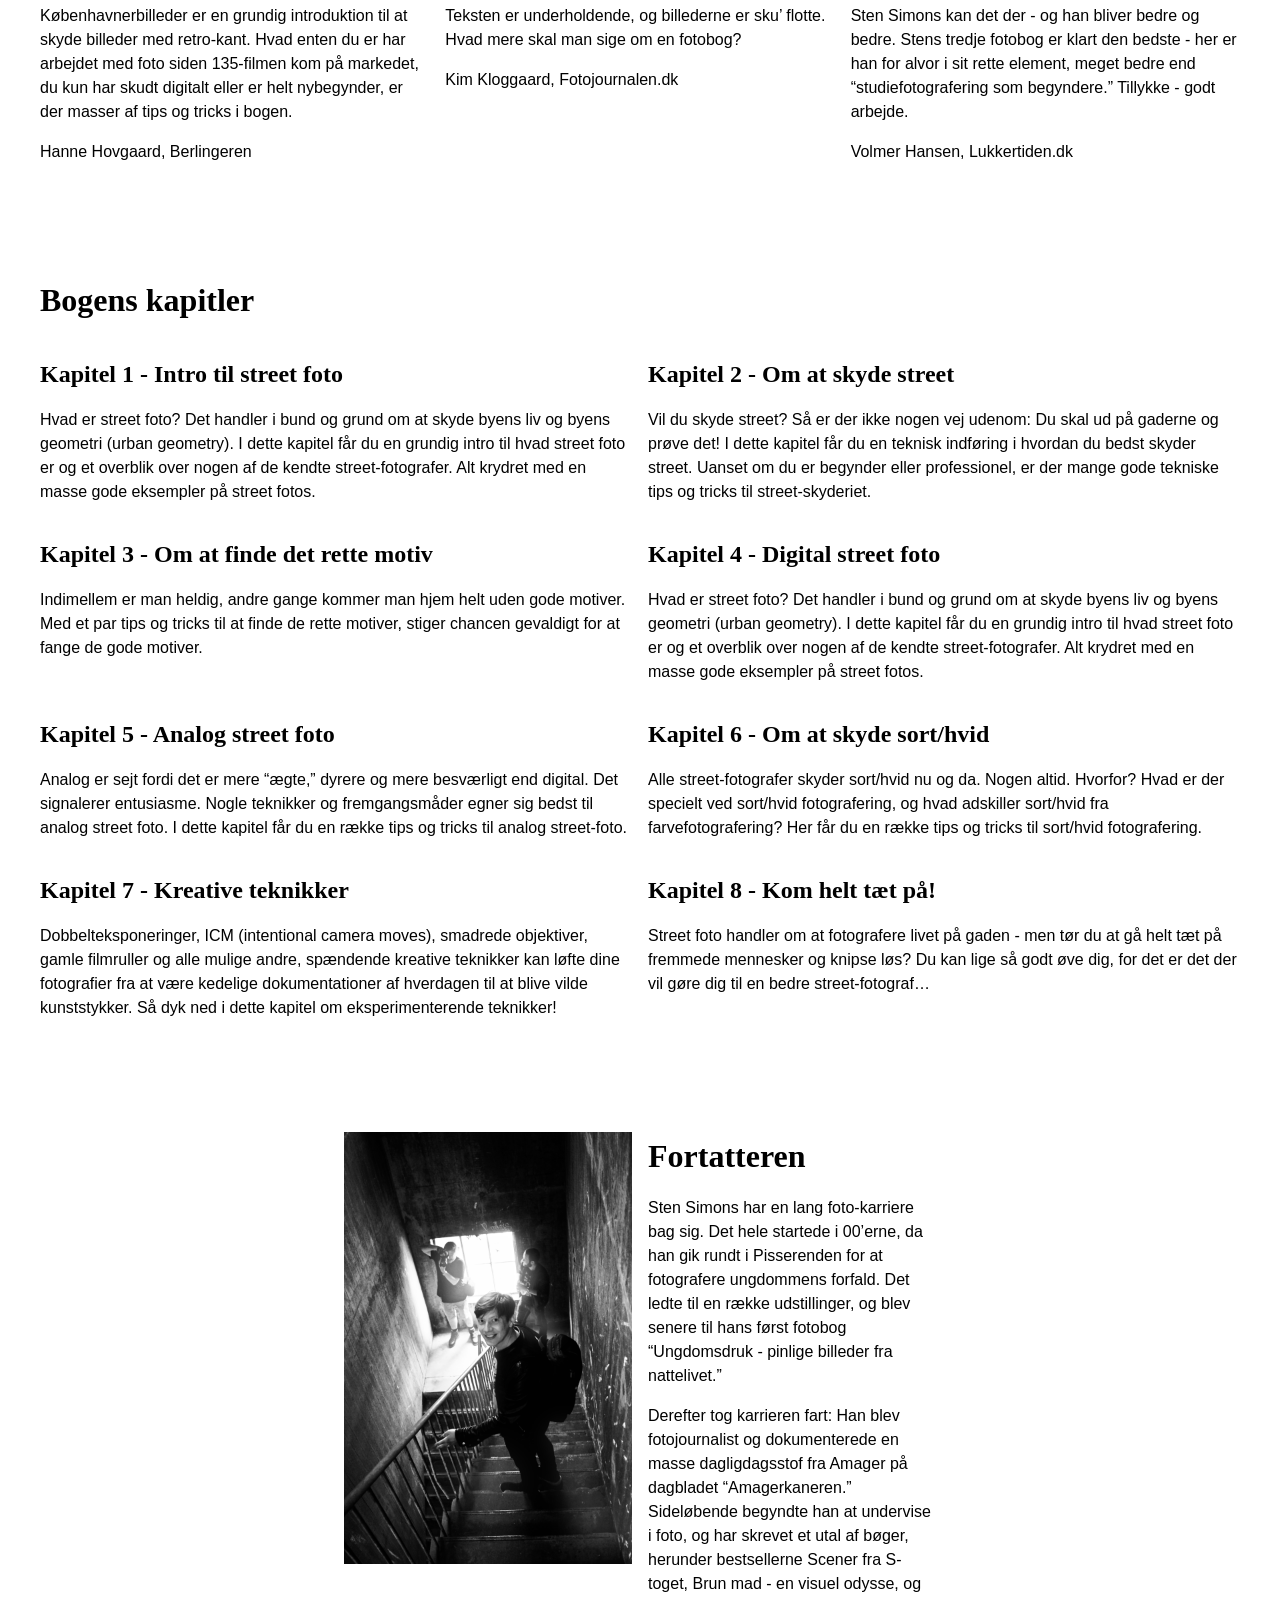
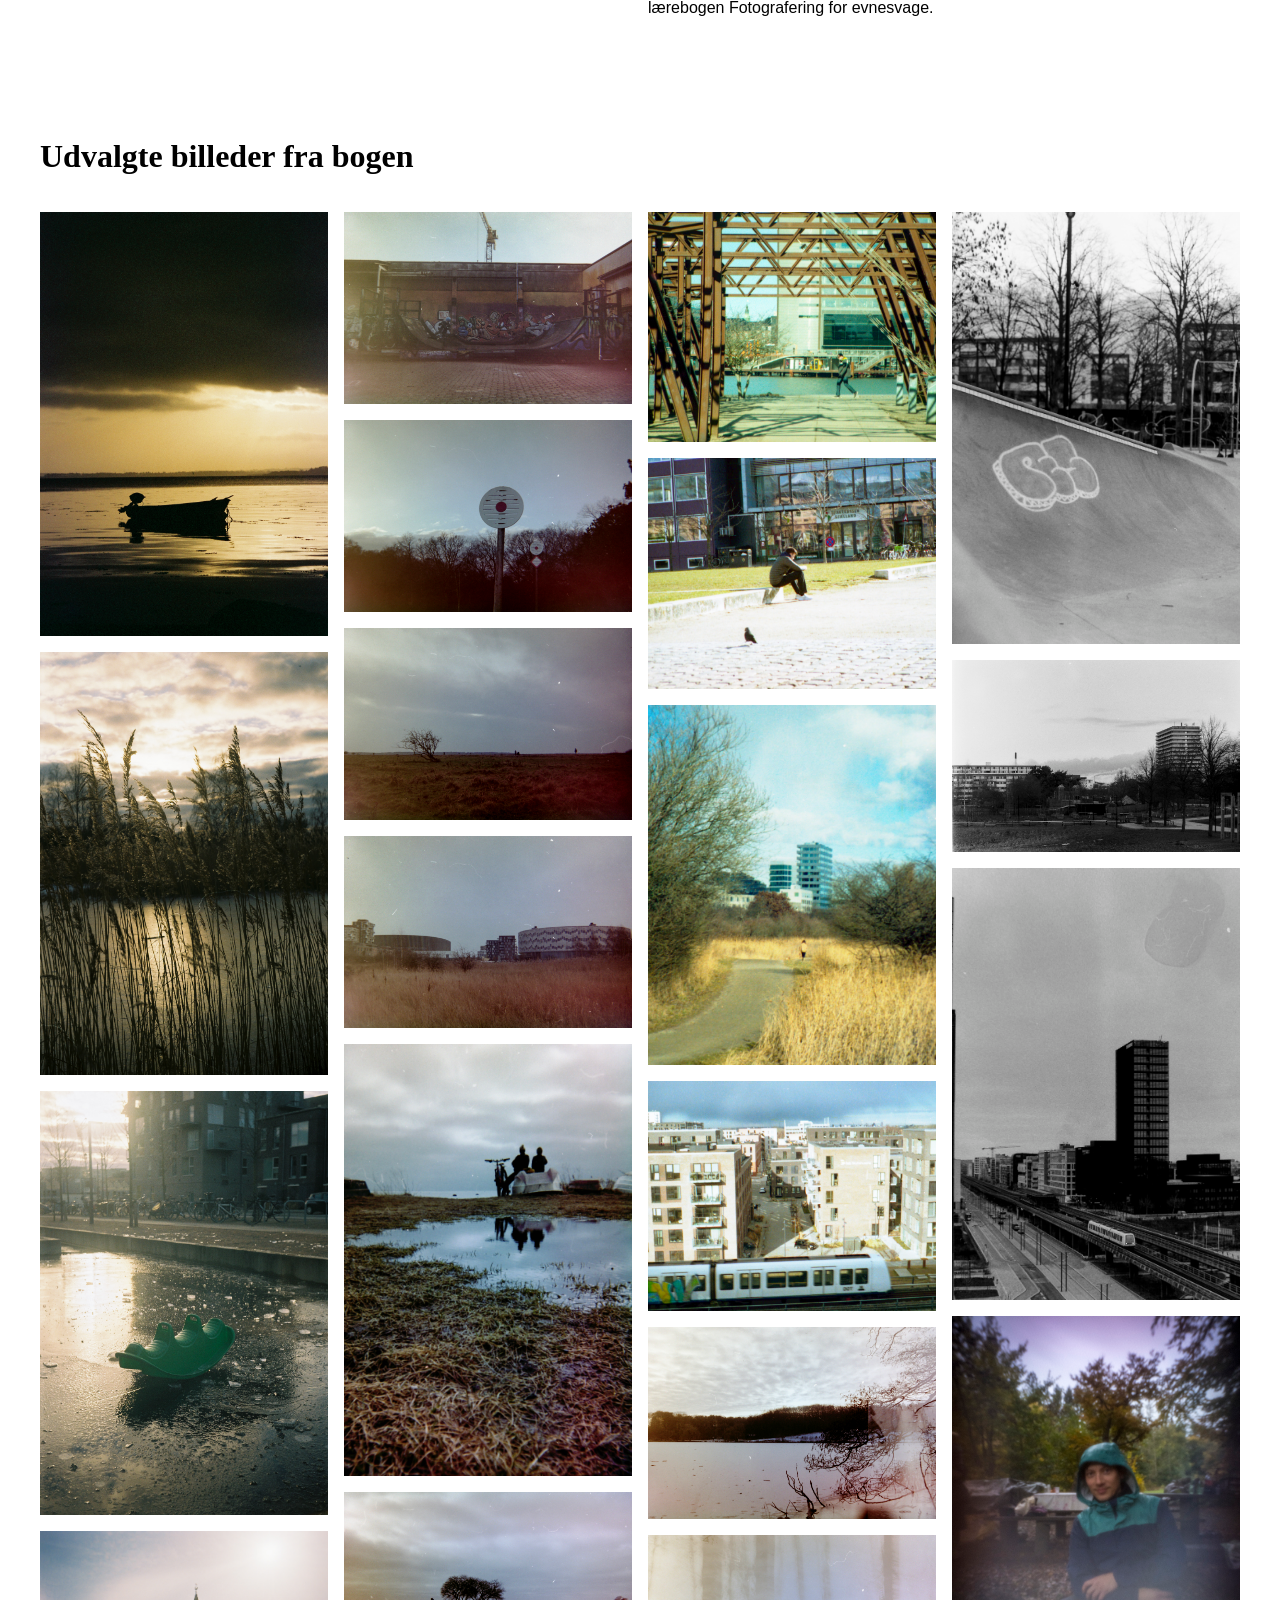
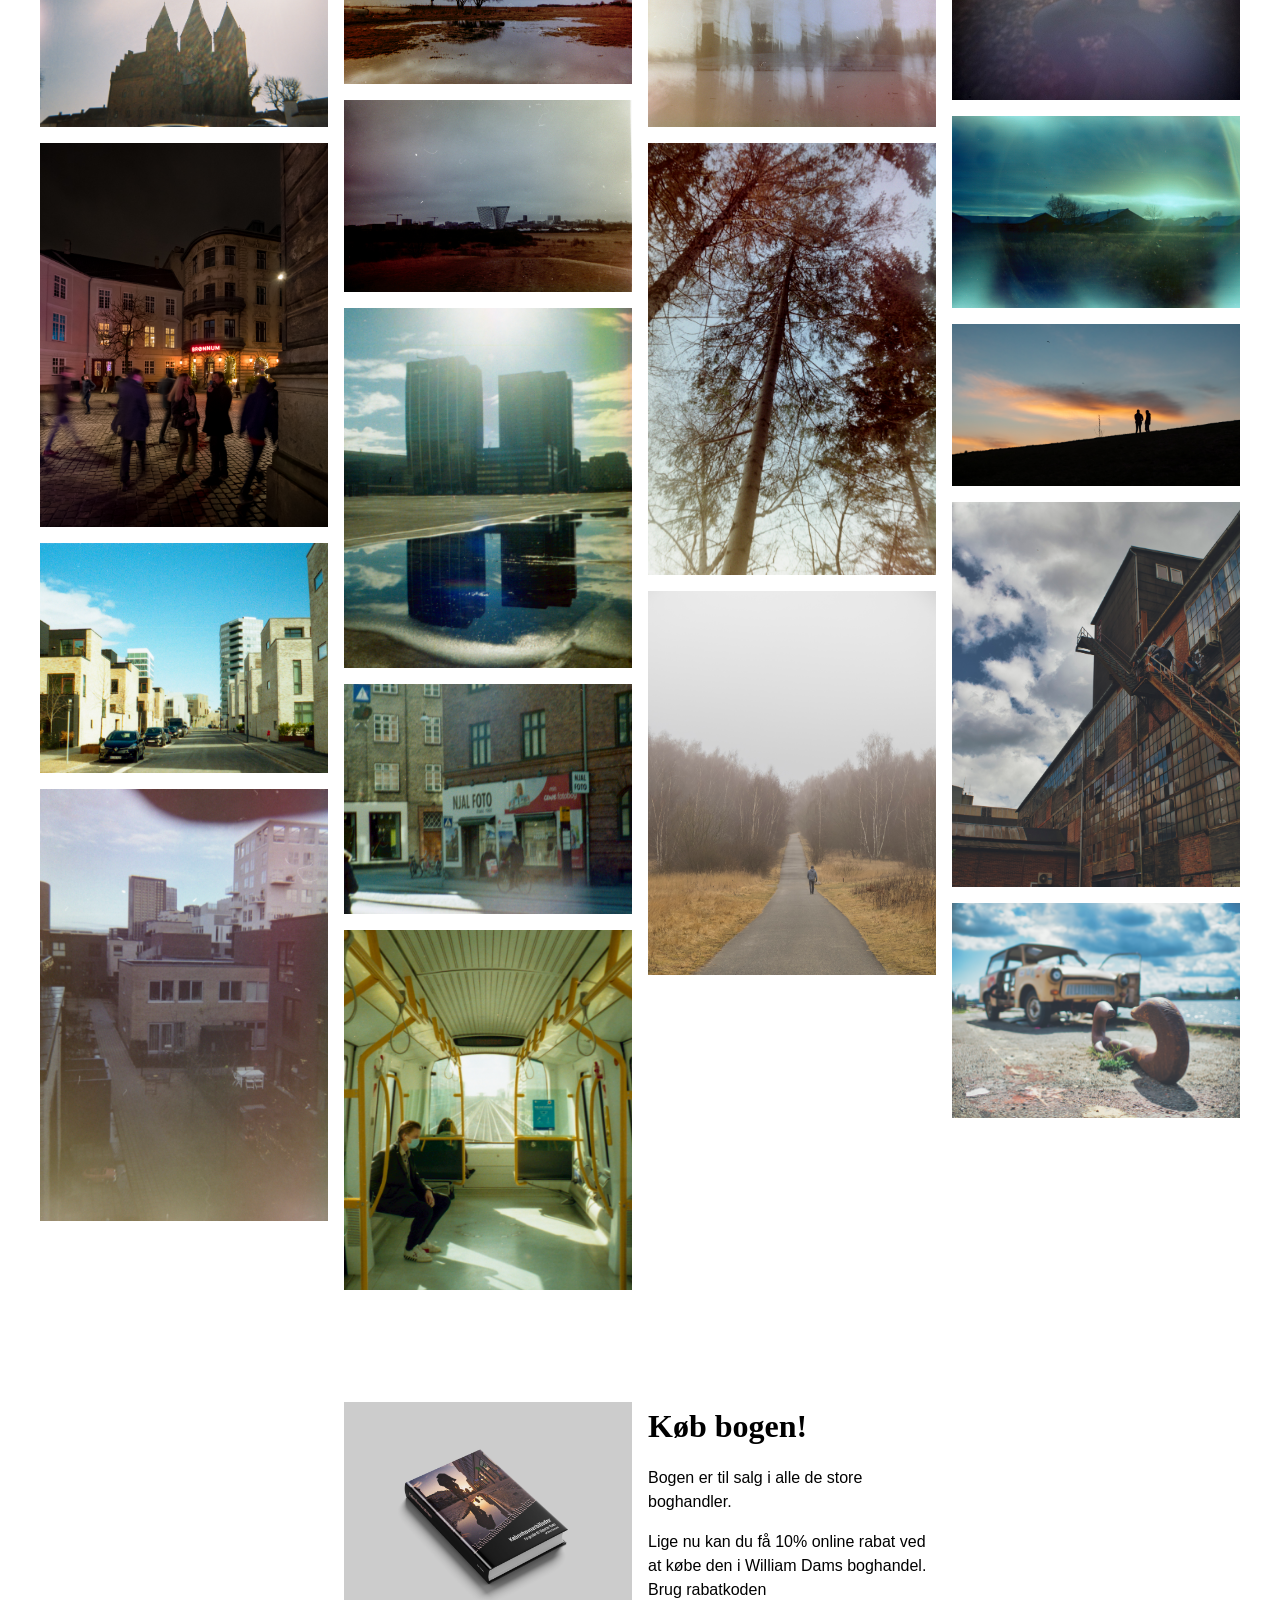
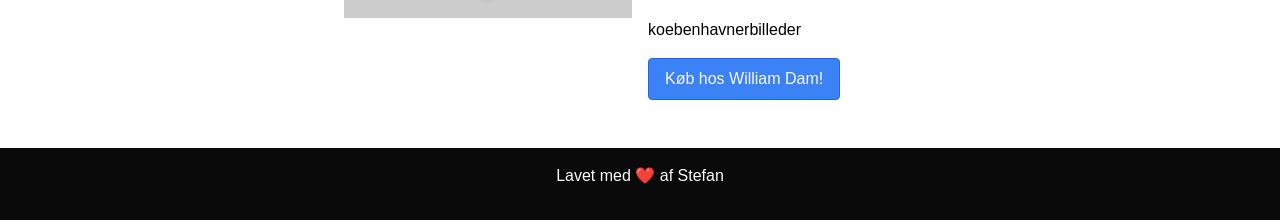
==== commit 5ea68819: "kbh_billeder" ====
--- a/blank.html
+++ b/blank.html
@@ -1,5 +1,6 @@
 <!DOCTYPE html>
 <html lang="da">
+
 <head>
     <meta charset="UTF-8">
     <meta name="viewport" content="width=device-width, initial-scale=1.0">
@@ -7,6 +8,7 @@
     <link rel="stylesheet" href="custom.css">
     <title>Blank Struktur</title>
 </head>
+
 <body>
     <!-- Header -->
     <header class="">
@@ -18,8 +20,10 @@
                 <a href="#">Navigation 3</a>
             </nav>
             <div class="navicon hidden-md">
-                <svg xmlns="http://www.w3.org/2000/svg" fill="none" viewBox="0 0 24 24" stroke-width="1.5" stroke="currentColor" class="size-6" height="32" width="32">
-                <path stroke-linecap="round" stroke-linejoin="round" d="M3.75 6.75h16.5M3.75 12h16.5m-16.5 5.25h16.5" />
+                <svg xmlns="http://www.w3.org/2000/svg" fill="none" viewBox="0 0 24 24" stroke-width="1.5"
+                    stroke="currentColor" class="size-6" height="32" width="32">
+                    <path stroke-linecap="round" stroke-linejoin="round"
+                        d="M3.75 6.75h16.5M3.75 12h16.5m-16.5 5.25h16.5" />
                 </svg>
             </div>
             <nav class="mobile-menu hidden flex-col justify-center items-center hidden-md">
@@ -33,11 +37,287 @@
 
     <!-- Main -->
     <main>
-        <div class="container grid">
-            <div class="col-12 ">
-                <p>Alt godt kommer til den der venter: Tilføj dit indhold her...</p>
-            </div>
-        </div>
+        <div class="container">
+            <div class="grid">
+                <div class="col-12 col-md-6"><img src="filer/kobenhavnerbilleder-sten-simons.jpg" alt="stensimons">
+                </div>
+                <div class="col-12 col-md-6">
+                    <p>Københavnerbilleder - En guide til
+                        hipster foto af Sten Simons.
+                    </p>
+                    <p>Køb den før din nabo!</p>
+                    <button>Køb nu!</button>
+                </div>
+            </div>
+        </div>
+
+        <div class="container-narrow">
+            <div class="grid">
+                <div class="col-12 col-md-6">
+                    <h2>Kort om bogen</h2>
+                    <p>Københavnerbilleder er de danske
+                        streetfotografers bibel: Det er en fusion
+                        mellem et kunstværk og en lærebog.
+                        Bogen gennemgår alle væsentlige
+                        aspekter af streetfotografering fra
+                        grundlæggende teknik til kreative
+                        eksperimenter. Alt sammen krydret
+                        med masser af inspirerende fotos. God
+                        læselyst!</p>
+                </div>
+
+                <div class="col-12 col-md-6">
+                    <h2>Quickfacts om
+                        bogen</h2>
+                    <ul>
+                        <li>Titel: Københavnerbilleder - en
+                            guide til hipster foto</li>
+                        <li>Forfatter: Sten Simons</li>
+                        <li>Antal sider: 344</li>
+                        <li>Forlag: Mellem Linjerne</li>
+                        <li>ISBN: 987-6-987654-32-1</li>
+                        <li>Pris: 399.-</li>
+                    </ul>
+                </div>
+            </div>
+        </div>
+
+        <div class="container">
+            <div class="grid">
+                <div class="col-12 col-md-4"><img src="filer/kobenhavnerbilleder-sten-simons.jpg" alt="stensimons">
+                </div>
+                <div class="col-12 col-md-4"><img src="filer/kobenhavnerbilleder_oppefra.jpg" alt="oppefra"></div>
+                <div class="col-12 col-md-4"><img src="filer/kobenhavnerbilleder_aaben_venstre.jpg" alt="aaben">
+                </div>
+            </div>
+        </div>
+
+        <div class="container">
+            <div class="grid">
+                <div class="col-12">
+                    <h2>Anmeldelser</h2>
+                </div>
+                <div class="col-12 col-md-4">
+                    <h3>5 af 6 stjerner</h3>
+                    <p>Københavnerbilleder er en grundig introduktion til at skyde
+                        billeder med retro-kant. Hvad enten du er har arbejdet med
+                        foto siden 135-filmen kom på markedet, du kun har skudt
+                        digitalt eller er helt nybegynder, er der masser af tips og
+                        tricks i bogen.</p>
+                    <p>Hanne Hovgaard, Berlingeren</p>
+                </div>
+
+                <div class="col-12 col-md-4">
+                    <h3>4 af 5 stjerner</h3>
+                    <p>Teksten er underholdende, og billederne er sku’ flotte.
+                        Hvad mere skal man sige om en fotobog?</p>
+                    <p>Kim Kloggaard, Fotojournalen.dk</p>
+                </div>
+                <div class="col-12 col-md-4">
+                    <h3>6 af 6 stjerner</h3>
+                    <p>Sten Simons kan det der - og han bliver bedre og bedre.
+                        Stens tredje fotobog er klart den bedste - her er han for
+                        alvor i sit rette element, meget bedre end
+                        “studiefotografering som begyndere.” Tillykke - godt
+                        arbejde.</p>
+                    <p>Volmer Hansen, Lukkertiden.dk</p>
+                </div>
+            </div>
+        </div>
+
+        <div class="container">
+            <div class="grid">
+                <div class="col-12">
+                    <h2>Bogens kapitler</h2>
+                </div>
+                <div class="col-12 col-md-6">
+                    <h3>Kapitel 1 - Intro til street foto</h3>
+                    <p>Hvad er street foto? Det handler i bund og grund om at skyde byens liv og byens
+                        geometri (urban geometry). I dette kapitel får du en grundig intro til hvad street
+                        foto er og et overblik over nogen af de kendte street-fotografer. Alt krydret med en
+                        masse gode eksempler på street fotos.</p>
+                </div>
+                <div class="col-12 col-md-6">
+                    <h3>Kapitel 2 - Om at skyde street</h3>
+                    <p>Vil du skyde street? Så er der ikke nogen vej udenom: Du skal ud på gaderne og prøve det! I
+                        dette
+                        kapitel får du en
+                        teknisk indføring i hvordan du bedst skyder street. Uanset om du er begynder eller
+                        professionel,
+                        er der mange gode
+                        tekniske tips og tricks til street-skyderiet.</p>
+                </div>
+                <div class="col-12 col-md-6">
+                    <h3>Kapitel 3 - Om at finde det rette motiv</h3>
+                    <p>Indimellem er man heldig, andre gange kommer man hjem helt uden gode motiver. Med et par tips
+                        og
+                        tricks til at finde de
+                        rette motiver, stiger chancen gevaldigt for at fange de gode motiver.</p>
+                </div>
+                <div class="col-12 col-md-6">
+                    <h3>Kapitel 4 - Digital street foto</h3>
+                    <p>Hvad er street foto? Det handler i bund og grund om at skyde byens liv og byens
+                        geometri (urban geometry). I dette kapitel får du en grundig intro til hvad street
+                        foto er og et overblik over nogen af de kendte street-fotografer. Alt krydret med en
+                        masse gode eksempler på street fotos.</p>
+                </div>
+                <div class="col-12 col-md-6">
+                    <h3>Kapitel 5 - Analog street foto</h3>
+                    <p>Analog er sejt fordi det er mere “ægte,” dyrere og mere besværligt end digital. Det
+                        signalerer
+                        entusiasme. Nogle
+                        teknikker og fremgangsmåder egner sig bedst til analog street foto. I dette kapitel får du
+                        en
+                        række tips og tricks til
+                        analog street-foto.</p>
+                </div>
+                <div class="col-12 col-md-6">
+                    <h3>Kapitel 6 - Om at skyde sort/hvid</h3>
+                    <p>Alle street-fotografer skyder sort/hvid nu og da. Nogen altid. Hvorfor? Hvad er der specielt
+                        ved
+                        sort/hvid
+                        fotografering, og hvad adskiller sort/hvid fra farvefotografering? Her får du en række tips
+                        og
+                        tricks til sort/hvid
+                        fotografering.</p>
+                </div>
+                <div class="col-12 col-md-6">
+                    <h3>Kapitel 7 - Kreative teknikker</h3>
+                    <p>Dobbelteksponeringer, ICM (intentional camera moves), smadrede objektiver, gamle filmruller
+                        og
+                        alle mulige andre,
+                        spændende kreative teknikker kan løfte dine fotografier fra at være kedelige dokumentationer
+                        af
+                        hverdagen til at blive
+                        vilde kunststykker. Så dyk ned i dette kapitel om eksperimenterende teknikker!</p>
+                </div>
+                <div class="col-12 col-md-6">
+                    <h3>Kapitel 8 - Kom helt tæt på!</h3>
+                    <p>Street foto handler om at fotografere livet på gaden - men tør du at gå helt tæt på fremmede
+                        mennesker og knipse løs? Du
+                        kan lige så godt øve dig, for det er det der vil gøre dig til en bedre street-fotograf…</p>
+                </div>
+            </div>
+        </div>
+
+        <div class="container-narrow">
+            <div class="grid">
+                <div class="col-12 col-md-6">
+                    <img src="filer/sten_simons.jpg" alt="stensimons">
+                </div>
+
+                <div class="col-12 col-md-6">
+                    <h2>Fortatteren</h2>
+                    <p>Sten Simons har en lang foto-karriere bag sig. Det
+                        hele startede i 00’erne, da han gik rundt i
+                        Pisserenden for at fotografere ungdommens forfald.
+                        Det ledte til en række udstillinger, og blev senere til
+                        hans først fotobog “Ungdomsdruk - pinlige billeder
+                        fra nattelivet.”</p>
+                    <p>Derefter tog karrieren fart: Han blev fotojournalist og
+                        dokumenterede en masse dagligdagsstof fra
+                        Amager på dagbladet “Amagerkaneren.”
+                        Sideløbende begyndte han at undervise i foto, og
+                        har skrevet et utal af bøger, herunder bestsellerne
+                        Scener fra S-toget, Brun mad - en visuel odysse, og
+                        lærebogen Fotografering for evnesvage.</p>
+                </div>
+            </div>
+        </div>
+
+        <div class="container">
+            <div class="grid">
+                <div class="col-12">
+                    <h2>Udvalgte billeder fra bogen</h2>
+                </div>
+
+                <div class="col-6 col-md-3">
+                    <img src="filer/billeder-fra-bog/foraar-med-et-agfa-lebox-2-20.jpg" alt=""
+                        style="margin-bottom: 16px;">
+                    <img src="filer/billeder-fra-bog/vinter-2021-med-lomo-smena-17.jpg" alt=""
+                        style="margin-bottom: 16px;">
+                    <img src="filer/billeder-fra-bog/vinter-2021-med-lomo-smena-6.jpg" alt=""
+                        style="margin-bottom: 16px;">
+                    <img src="filer/billeder-fra-bog/foraar-med-et-agfa-le-box-2021-17.jpg" alt=""
+                        style="margin-bottom: 16px;">
+                    <img src="filer/billeder-fra-bog/kbh-by-night-3.jpg" alt="" style="margin-bottom: 16px;">
+                    <img src="filer/billeder-fra-bog/orestad-til-islands-brygge-pentax-auto-110-24.jpg" alt=""
+                        style="margin-bottom: 16px;">
+                    <img src="filer/billeder-fra-bog/agfa-genanvendeligt-kamera-35mm-film-2-7.jpg" alt=""
+                        style="margin-bottom: 16px;">
+                </div>
+                <div class="col-6 col-md-3">
+                    <img src="filer/billeder-fra-bog/agfa-genanvendeligt-kamera-35mm-film-2-5.jpg" alt=""
+                        style="margin-bottom: 16px;">
+                    <img src="filer/billeder-fra-bog/agfa-genanvendeligt-kamera-35mm-11.jpg" alt=""
+                        style="margin-bottom: 16px;">
+                    <img src="filer/billeder-fra-bog/agfa-genanvendeligt-kamera-35mm-8.jpg" alt=""
+                        style="margin-bottom: 16px;">
+                    <img src="filer/billeder-fra-bog/agfa-genanvendeligt-kamera-35mm-5.jpg" alt=""
+                        style="margin-bottom: 16px;">
+                    <img src="filer/billeder-fra-bog/amarminoen-med-et-agfa-le-box-12.jpg" alt=""
+                        style="margin-bottom: 16px;">
+                    <img src="filer/billeder-fra-bog/amarminoen-med-et-agfa-le-box-11.jpg" alt=""
+                        style="margin-bottom: 16px;">
+                    <img src="filer/billeder-fra-bog/amarminoen-med-et-agfa-le-box-3.jpg" alt=""
+                        style="margin-bottom: 16px;">
+                    <img src="filer/billeder-fra-bog/orestad-til-islands-brygge-pentax-auto-110-19.jpg" alt=""
+                        style="margin-bottom: 16px;">
+                    <img src="filer/billeder-fra-bog/orestad-til-islands-brygge-pentax-auto-110-17.jpg" alt=""
+                        style="margin-bottom: 16px;">
+                    <img src="filer/billeder-fra-bog/orestad-til-islands-brygge-pentax-auto-110-16.jpg" alt=""
+                        style="margin-bottom: 16px;">
+                </div>
+                <div class="col-6 col-md-3">
+                    <img src="filer/billeder-fra-bog/orestad-til-islands-brygge-pentax-auto-110-14.jpg" alt=""
+                        style="margin-bottom: 16px;">
+                    <img src="filer/billeder-fra-bog/orestad-til-islands-brygge-pentax-auto-110-12.jpg" alt=""
+                        style="margin-bottom: 16px;">
+                    <img src="filer/billeder-fra-bog/orestad-til-islands-brygge-pentax-auto-110-8.jpg" alt=""
+                        style="margin-bottom: 16px;">
+                    <img src="filer/billeder-fra-bog/orestad-til-islands-brygge-pentax-auto-110.jpg" alt=""
+                        style="margin-bottom: 16px;">
+                    <img src="filer/billeder-fra-bog/lomo-smena-20.jpg" alt="" style="margin-bottom: 16px;">
+                    <img src="filer/billeder-fra-bog/lomo-smena-17.jpg" alt="" style="margin-bottom: 16px;">
+                    <img src="filer/billeder-fra-bog/lomo-smena-15.jpg" alt="" style="margin-bottom: 16px;">
+                    <img src="filer/billeder-fra-bog/tyk-taage-i-orestad.jpg" alt="" style="margin-bottom: 16px;">
+                </div>
+                <div class="col-6 col-md-3">
+                    <img src="filer/billeder-fra-bog/nikkormat-ft2-remiseparken-7.jpg" alt=""
+                        style="margin-bottom: 16px;">
+                    <img src="filer/billeder-fra-bog/nikkormat-ft2-remiseparken-2.jpg" alt=""
+                        style="margin-bottom: 16px;">
+                    <img src="filer/billeder-fra-bog/nikkormat-ft2-orestad-c-6.jpg" alt="" style="margin-bottom: 16px;">
+                    <img src="filer/billeder-fra-bog/pinhole-objektiver-ved-eghjorten-3.jpg" alt=""
+                        style="margin-bottom: 16px;">
+                    <img src="filer/billeder-fra-bog/0008.jpg" alt="" style="margin-bottom: 16px;">
+                    <img src="filer/billeder-fra-bog/anamorfiske-landskaber-amager-faelled-4.jpg" alt=""
+                        style="margin-bottom: 16px;">
+                    <img src="filer/billeder-fra-bog/_6090022.jpeg" alt="" style="margin-bottom: 16px;">
+                    <img src="filer/billeder-fra-bog/_6090016.jpeg" alt="" style="margin-bottom: 16px;">
+                </div>
+
+            </div>
+        </div>
+
+        <div class="container-narrow">
+            <div class="grid">
+                <div class="col-12 col-md-6"><img src="filer/kobenhavnerbilleder-sten-simons.jpg" alt="stensimons">
+                </div>
+                <div class="col-12 col-md-6">
+                    <h2>Køb bogen!</h2>
+                    <p>Bogen er til salg i alle de store boghandler.</p>
+                    <p>Lige nu kan du få 10% online rabat ved at købe den
+                        i William Dams boghandel. Brug rabatkoden</p>
+                    <p>koebenhavnerbilleder</p>
+                    <div>
+                        <button>Køb hos William Dam!</button>
+                    </div>
+                </div>
+            </div>
+        </div>
+
+
     </main>
     <!-- Main slut -->
 
@@ -51,4 +331,5 @@
     <!-- Inkluderer scripts-->
     <script src="js.js"></script>
 </body>
+
 </html>
--- a/struktur.css
+++ b/struktur.css
@@ -23,13 +23,17 @@
 }
 
 body {
-  font-family: system-ui, -apple-system, sans-serif;
+  font-family:
+    system-ui,
+    -apple-system,
+    sans-serif;
   line-height: 1.5;
   -webkit-font-smoothing: antialiased;
   -moz-osx-font-smoothing: grayscale;
 }
 
-ul, ol {
+ul,
+ol {
   list-style: none;
 }
 
@@ -43,7 +47,10 @@
   display: block;
 }
 
-button, input, textarea, select {
+button,
+input,
+textarea,
+select {
   font: inherit;
   border: none;
   background: transparent;
@@ -54,53 +61,51 @@
   outline-offset: 2px;
 }
 
-
-
 /* ========== 2: Variable & tokens ========== */
 
 :root {
-/* farver*/
-    --color-primary: rgba(59, 130, 246, 1); /* En blålig primærfarve */
-    --color-primary-light: rgba(99, 156, 255, 1);
-    --color-primary-dark: rgba(37, 99, 235, 1);
-    --color-secondary: rgba(249, 115, 22, 1); /* En orange sekundærfarve */
-    --color-secondary-light: rgba(251, 146, 60, 1);
-    --color-secondary-dark: rgba(234, 88, 12, 1);
-    --color-dark: rgb(11, 10, 10);
-    --color-bright: rgba(249, 250, 251, 1);
-
-/* Spacing */
-    --space-zero: 0;
-    --space-xs: 0.25rem;
-    --space-sm: 0.5rem;
-    --space-md: 1rem;
-    --space-lg: 1.5rem;
-    --space-xl: 2rem;
-    --space-xxl: 3rem;
-    --space-xxxl: 6rem;
-
-/* Font-størrelser */
-    --font-size-sm: 0.75rem;
-    --font-size-base: 1rem;
-    --font-size-md: 1.5rem;
-    --font-size-lg: 2rem;
-    --font-size-xl: 3rem;
-    --font-weight-light: 300;
-    --font-weight-normal: 400;
-    --font-weight-bold: 700;
-
-/* Fonte */
+  /* farver*/
+  --color-primary: rgba(59, 130, 246, 1); /* En blålig primærfarve */
+  --color-primary-light: rgba(99, 156, 255, 1);
+  --color-primary-dark: rgba(37, 99, 235, 1);
+  --color-secondary: rgba(249, 115, 22, 1); /* En orange sekundærfarve */
+  --color-secondary-light: rgba(251, 146, 60, 1);
+  --color-secondary-dark: rgba(234, 88, 12, 1);
+  --color-dark: rgb(11, 10, 10);
+  --color-bright: rgba(249, 250, 251, 1);
+
+  /* Spacing */
+  --space-zero: 0;
+  --space-xs: 0.25rem;
+  --space-sm: 0.5rem;
+  --space-md: 1rem;
+  --space-lg: 1.5rem;
+  --space-xl: 2rem;
+  --space-xxl: 3rem;
+  --space-xxxl: 6rem;
+
+  /* Font-størrelser */
+  --font-size-sm: 0.75rem;
+  --font-size-base: 1rem;
+  --font-size-md: 1.5rem;
+  --font-size-lg: 2rem;
+  --font-size-xl: 3rem;
+  --font-weight-light: 300;
+  --font-weight-normal: 400;
+  --font-weight-bold: 700;
+
+  /* Fonte */
   --font-family-sans: sans-serif;
   --font-family-serif: serif;
   --font-family-mono: monospace;
 
-/* Containers */
-    --container-full: 100%;
-    --container-wide: 1280px;
-    --container-narrow: 640px;
-    --container-fluid: calc(100% - var(--space-md) * 2);
-    --container-padding: 1rem;
-    --container-padding-sm: 0.5rem;
+  /* Containers */
+  --container-full: 100%;
+  --container-wide: 1280px;
+  --container-narrow: 640px;
+  --container-fluid: calc(100% - var(--space-md) * 2);
+  --container-padding: 1rem;
+  --container-padding-sm: 0.5rem;
 
   /* Borders & Radius */
   --radius-sm: 0.25rem;
@@ -120,590 +125,1093 @@
 
 /* Surface Tokens / classes*/
 .bg-primary {
-    background-color: var(--color-primary);
+  background-color: var(--color-primary);
 }
 .text-primary {
-    color: var(--color-primary);
+  color: var(--color-primary);
 }
 .bg-primary-light {
-    background-color: var(--color-primary-light);
+  background-color: var(--color-primary-light);
 }
 .text-primary-light {
-    color: var(--color-primary-light);
+  color: var(--color-primary-light);
 }
 .bg-primary-dark {
-    background-color: var(--color-primary-dark);
+  background-color: var(--color-primary-dark);
 }
 .text-primary-dark {
-    color: var(--color-primary-dark);
+  color: var(--color-primary-dark);
 }
 .bg-secondary {
-    background-color: var(--color-secondary);
+  background-color: var(--color-secondary);
 }
 .text-secondary {
-    color: var(--color-secondary);
+  color: var(--color-secondary);
 }
 .bg-secondary-light {
-    background-color: var(--color-secondary-light);
+  background-color: var(--color-secondary-light);
 }
 .text-secondary-light {
-    color: var(--color-secondary-light);
+  color: var(--color-secondary-light);
 }
 .bg-secondary-dark {
-    background-color: var(--color-secondary-dark);
+  background-color: var(--color-secondary-dark);
 }
 .text-secondary-dark {
-    color: var(--color-secondary-dark);
+  color: var(--color-secondary-dark);
 }
 
 .bg-dark {
-    background-color: var(--color-dark);
+  background-color: var(--color-dark);
 }
 .text-dark {
-    color: var(--color-dark);
+  color: var(--color-dark);
 }
 .bg-bright {
-    background-color: var(--color-bright);
+  background-color: var(--color-bright);
 }
 .text-bright {
-    color: var(--color-bright);
+  color: var(--color-bright);
 }
 
 /* rounded tokens /classes */
 .rounded-sm {
-    border-radius: var(--radius-sm);
+  border-radius: var(--radius-sm);
 }
 .rounded-md {
-    border-radius: var(--radius-md);
+  border-radius: var(--radius-md);
 }
 .rounded-lg {
-    border-radius: var(--radius-lg);
+  border-radius: var(--radius-lg);
 }
 .rounded-full {
-    border-radius: var(--radius-full);
+  border-radius: var(--radius-full);
 }
 .rounded-sm-top {
-    border-top-left-radius: var(--radius-sm);
-    border-top-right-radius: var(--radius-sm);
+  border-top-left-radius: var(--radius-sm);
+  border-top-right-radius: var(--radius-sm);
 }
 .rounded-md-top {
-    border-top-left-radius: var(--radius-md);
-    border-top-right-radius: var(--radius-md);
+  border-top-left-radius: var(--radius-md);
+  border-top-right-radius: var(--radius-md);
 }
 .rounded-lg-top {
-    border-top-left-radius: var(--radius-lg);
-    border-top-right-radius: var(--radius-lg);
+  border-top-left-radius: var(--radius-lg);
+  border-top-right-radius: var(--radius-lg);
 }
 .rounded-full-top {
-    border-top-left-radius: var(--radius-full);
-    border-top-right-radius: var(--radius-full);
+  border-top-left-radius: var(--radius-full);
+  border-top-right-radius: var(--radius-full);
 }
 .rounded-sm-bottom {
-    border-bottom-left-radius: var(--radius-sm);
-    border-bottom-right-radius: var(--radius-sm);
+  border-bottom-left-radius: var(--radius-sm);
+  border-bottom-right-radius: var(--radius-sm);
 }
 .rounded-md-bottom {
-    border-bottom-left-radius: var(--radius-md);
-    border-bottom-right-radius: var(--radius-md);
+  border-bottom-left-radius: var(--radius-md);
+  border-bottom-right-radius: var(--radius-md);
 }
 .rounded-lg-bottom {
-    border-bottom-left-radius: var(--radius-lg);
-    border-bottom-right-radius: var(--radius-lg);
+  border-bottom-left-radius: var(--radius-lg);
+  border-bottom-right-radius: var(--radius-lg);
 }
 .rounded-full-bottom {
-    border-bottom-left-radius: var(--radius-full);
-    border-bottom-right-radius: var(--radius-full);
+  border-bottom-left-radius: var(--radius-full);
+  border-bottom-right-radius: var(--radius-full);
 }
 
 /*border tokens classes*/
 .border-sm {
-    border: var(--border-width-sm) solid currentColor;
+  border: var(--border-width-sm) solid currentColor;
 }
 .border-md {
-    border: var(--border-width-md) solid currentColor;
+  border: var(--border-width-md) solid currentColor;
 }
 .border-lg {
-    border: var(--border-width-lg) solid currentColor;
+  border: var(--border-width-lg) solid currentColor;
 }
 
 /* ========== 3: Layout containers & Breakpoints ========== */
 
 .container {
-    width: var(--container-fluid);
-    max-width: var(--container-wide);
-    margin: 0 auto;
-    }
-
-.container-narrow{
-    width: var(--container-fluid);
-    max-width: var(--container-narrow);
-    margin: 0 auto;
+  width: var(--container-fluid);
+  max-width: var(--container-wide);
+  margin: 0 auto;
+}
+
+.container-narrow {
+  width: var(--container-fluid);
+  max-width: var(--container-narrow);
+  margin: 0 auto;
 }
 
 .container-full {
-    width: var(--container-full);
-    margin: 0 auto;
-}
-
-.container, .container-narrow, .container-fluid {
-    padding: var(--space-xxl) var(--space-md);
-}
-
-
+  width: var(--container-full);
+  margin: 0 auto;
+}
+
+.container,
+.container-narrow,
+.container-fluid {
+  padding: var(--space-xxl) var(--space-md);
+}
 
 /* ========== 4: Layout/Grid ========== */
 
 /* Position */
-.static { position: static; }
-.fixed { position: fixed; }
-.relative { position: relative; }
-.absolute { position: absolute; }
-.sticky { position: sticky; }
-
-.top-0 { top: 0; }
-.top-1 { top: var(--space-xs); }
-.top-2 { top: var(--space-sm); }
-.top-3 { top: var(--space-md); }
-.top-4 { top: var(--space-lg); }
-.top-5 { top: var(--space-xl); }
-.top-6 { top: var(--space-xxl); }
-.top-7 { top: var(--space-xxxl); }
-.right-0 { right: 0; }
-.right-1 { right: var(--space-xs); }
-.right-2 { right: var(--space-sm); }
-.right-3 { right: var(--space-md); }
-.right-4 { right: var(--space-lg); }
-.right-5 { right: var(--space-xl); }
-.right-6 { right: var(--space-xxl); }
-.right-7 { right: var(--space-xxxl); }
-.bottom-0 { bottom: 0; }
-.bottom-1 { bottom: var(--space-xs); }
-.bottom-2 { bottom: var(--space-sm); }
-.bottom-3 { bottom: var(--space-md); }
-.bottom-4 { bottom: var(--space-lg); }
-.bottom-5 { bottom: var(--space-xl); }
-.bottom-6 { bottom: var(--space-xxl); }
-.bottom-7 { bottom: var(--space-xxxl); }
-.left-0 { left: 0; }
-.left-1 { left: var(--space-xs); }
-.left-2 { left: var(--space-sm); }
-.left-3 { left: var(--space-md); }
-.left-4 { left: var(--space-lg); }
-.left-5 { left: var(--space-xl); }
-.left-6 { left: var(--space-xxl); }
-.left-7 { left: var(--space-xxxl); }
+.static {
+  position: static;
+}
+.fixed {
+  position: fixed;
+}
+.relative {
+  position: relative;
+}
+.absolute {
+  position: absolute;
+}
+.sticky {
+  position: sticky;
+}
+
+.top-0 {
+  top: 0;
+}
+.top-1 {
+  top: var(--space-xs);
+}
+.top-2 {
+  top: var(--space-sm);
+}
+.top-3 {
+  top: var(--space-md);
+}
+.top-4 {
+  top: var(--space-lg);
+}
+.top-5 {
+  top: var(--space-xl);
+}
+.top-6 {
+  top: var(--space-xxl);
+}
+.top-7 {
+  top: var(--space-xxxl);
+}
+.right-0 {
+  right: 0;
+}
+.right-1 {
+  right: var(--space-xs);
+}
+.right-2 {
+  right: var(--space-sm);
+}
+.right-3 {
+  right: var(--space-md);
+}
+.right-4 {
+  right: var(--space-lg);
+}
+.right-5 {
+  right: var(--space-xl);
+}
+.right-6 {
+  right: var(--space-xxl);
+}
+.right-7 {
+  right: var(--space-xxxl);
+}
+.bottom-0 {
+  bottom: 0;
+}
+.bottom-1 {
+  bottom: var(--space-xs);
+}
+.bottom-2 {
+  bottom: var(--space-sm);
+}
+.bottom-3 {
+  bottom: var(--space-md);
+}
+.bottom-4 {
+  bottom: var(--space-lg);
+}
+.bottom-5 {
+  bottom: var(--space-xl);
+}
+.bottom-6 {
+  bottom: var(--space-xxl);
+}
+.bottom-7 {
+  bottom: var(--space-xxxl);
+}
+.left-0 {
+  left: 0;
+}
+.left-1 {
+  left: var(--space-xs);
+}
+.left-2 {
+  left: var(--space-sm);
+}
+.left-3 {
+  left: var(--space-md);
+}
+.left-4 {
+  left: var(--space-lg);
+}
+.left-5 {
+  left: var(--space-xl);
+}
+.left-6 {
+  left: var(--space-xxl);
+}
+.left-7 {
+  left: var(--space-xxxl);
+}
 
 /* Grundlæggende grid (mobile-first) */
 .grid {
-    display: grid;
-    grid-template-columns: repeat(12, 1fr);
-    gap: var(--space-sm); 
-    margin: 0 calc(var(--space-sm) / 2);
-    grid-auto-rows: minmax(var(--space-xl), auto);
+  display: grid;
+  grid-template-columns: repeat(12, 1fr);
+  gap: var(--space-sm);
+  margin: 0 calc(var(--space-sm) / 2);
+  grid-auto-rows: minmax(var(--space-xl), auto);
 }
 @media (min-width: 400px) {
-    .grid {
-        gap: var(--space-md); 
-        margin: 0 calc(var(--space-md) / 2);
-    }
+  .grid {
+    gap: var(--space-md);
+    margin: 0 calc(var(--space-md) / 2);
+  }
 }
 
 /* Responsive kolonne-klasser  */
-.col-1 { grid-column: auto / span 1; }
-.col-2 { grid-column: auto / span 2; }
-.col-3 { grid-column: auto / span 3; }
-.col-4 { grid-column: auto / span 4; }
-.col-5 { grid-column: auto / span 5; }
-.col-6 { grid-column: auto / span 6; }
-.col-7 { grid-column: auto / span 7; }
-.col-8 { grid-column: auto / span 8; }
-.col-9 { grid-column: auto / span 9; }
-.col-10 { grid-column: auto / span 10; }
-.col-11 { grid-column: auto / span 11; }
-.col-12 { grid-column: auto / span 12; }
+.col-1 {
+  grid-column: auto / span 1;
+}
+.col-2 {
+  grid-column: auto / span 2;
+}
+.col-3 {
+  grid-column: auto / span 3;
+}
+.col-4 {
+  grid-column: auto / span 4;
+}
+.col-5 {
+  grid-column: auto / span 5;
+}
+.col-6 {
+  grid-column: auto / span 6;
+}
+.col-7 {
+  grid-column: auto / span 7;
+}
+.col-8 {
+  grid-column: auto / span 8;
+}
+.col-9 {
+  grid-column: auto / span 9;
+}
+.col-10 {
+  grid-column: auto / span 10;
+}
+.col-11 {
+  grid-column: auto / span 11;
+}
+.col-12 {
+  grid-column: auto / span 12;
+}
 
 /* Mellemstore skærme (sm: ≥760px) */
 @media (min-width: 760px) {
-    .col-sm-1 { grid-column: auto / span 1; }
-    .col-sm-2 { grid-column: auto / span 2; }
-    .col-sm-3 { grid-column: auto / span 3; }
-    .col-sm-4 { grid-column: auto / span 4; }
-    .col-sm-5 { grid-column: auto / span 5; }
-    .col-sm-6 { grid-column: auto / span 6; }
-    .col-sm-7 { grid-column: auto / span 7; }
-    .col-sm-8 { grid-column: auto / span 8; }
-    .col-sm-9 { grid-column: auto / span 9; }
-    .col-sm-10 { grid-column: auto / span 10; }
-    .col-sm-11 { grid-column: auto / span 11; }
-    .col-sm-12 { grid-column: auto / span 12; }
+  .col-sm-1 {
+    grid-column: auto / span 1;
+  }
+  .col-sm-2 {
+    grid-column: auto / span 2;
+  }
+  .col-sm-3 {
+    grid-column: auto / span 3;
+  }
+  .col-sm-4 {
+    grid-column: auto / span 4;
+  }
+  .col-sm-5 {
+    grid-column: auto / span 5;
+  }
+  .col-sm-6 {
+    grid-column: auto / span 6;
+  }
+  .col-sm-7 {
+    grid-column: auto / span 7;
+  }
+  .col-sm-8 {
+    grid-column: auto / span 8;
+  }
+  .col-sm-9 {
+    grid-column: auto / span 9;
+  }
+  .col-sm-10 {
+    grid-column: auto / span 10;
+  }
+  .col-sm-11 {
+    grid-column: auto / span 11;
+  }
+  .col-sm-12 {
+    grid-column: auto / span 12;
+  }
 }
 
 /* Store skærme (md: ≥960px) */
 @media (min-width: 960px) {
-    .col-md-1 { grid-column: auto / span 1; }
-    .col-md-2 { grid-column: auto / span 2; }
-    .col-md-3 { grid-column: auto / span 3; }
-    .col-md-4 { grid-column: auto / span 4; }
-    .col-md-5 { grid-column: auto / span 5; }
-    .col-md-6 { grid-column: auto / span 6; }
-    .col-md-7 { grid-column: auto / span 7; }
-    .col-md-8 { grid-column: auto / span 8; }
-    .col-md-9 { grid-column: auto / span 9; }
-    .col-md-10 { grid-column: auto / span 10; }
-    .col-md-11 { grid-column: auto / span 11; }
-    .col-md-12 { grid-column: auto / span 12; }
+  .col-md-1 {
+    grid-column: auto / span 1;
+  }
+  .col-md-2 {
+    grid-column: auto / span 2;
+  }
+  .col-md-3 {
+    grid-column: auto / span 3;
+  }
+  .col-md-4 {
+    grid-column: auto / span 4;
+  }
+  .col-md-5 {
+    grid-column: auto / span 5;
+  }
+  .col-md-6 {
+    grid-column: auto / span 6;
+  }
+  .col-md-7 {
+    grid-column: auto / span 7;
+  }
+  .col-md-8 {
+    grid-column: auto / span 8;
+  }
+  .col-md-9 {
+    grid-column: auto / span 9;
+  }
+  .col-md-10 {
+    grid-column: auto / span 10;
+  }
+  .col-md-11 {
+    grid-column: auto / span 11;
+  }
+  .col-md-12 {
+    grid-column: auto / span 12;
+  }
 }
 
 /* Extra store skærme (lg: ≥1280px) */
 @media (min-width: 1280px) {
-    .col-lg-1 { grid-column: auto / span 1; }
-    .col-lg-2 { grid-column: auto / span 2; }
-    .col-lg-3 { grid-column: auto / span 3; }
-    .col-lg-4 { grid-column: auto / span 4; }
-    .col-lg-5 { grid-column: auto / span 5; }
-    .col-lg-6 { grid-column: auto / span 6; }
-    .col-lg-7 { grid-column: auto / span 7; }
-    .col-lg-8 { grid-column: auto / span 8; }
-    .col-lg-9 { grid-column: auto / span 9; }
-    .col-lg-10 { grid-column: auto / span 10; }
-    .col-lg-11 { grid-column: auto / span 11; }
-    .col-lg-12 { grid-column: auto / span 12; }
+  .col-lg-1 {
+    grid-column: auto / span 1;
+  }
+  .col-lg-2 {
+    grid-column: auto / span 2;
+  }
+  .col-lg-3 {
+    grid-column: auto / span 3;
+  }
+  .col-lg-4 {
+    grid-column: auto / span 4;
+  }
+  .col-lg-5 {
+    grid-column: auto / span 5;
+  }
+  .col-lg-6 {
+    grid-column: auto / span 6;
+  }
+  .col-lg-7 {
+    grid-column: auto / span 7;
+  }
+  .col-lg-8 {
+    grid-column: auto / span 8;
+  }
+  .col-lg-9 {
+    grid-column: auto / span 9;
+  }
+  .col-lg-10 {
+    grid-column: auto / span 10;
+  }
+  .col-lg-11 {
+    grid-column: auto / span 11;
+  }
+  .col-lg-12 {
+    grid-column: auto / span 12;
+  }
 }
 
 /* Col-start classes til at definere startpositioner...*/
-.col-start-1 { grid-column-start: 1; }
-.col-start-2 { grid-column-start: 2; }
-.col-start-3 { grid-column-start: 3; }
-.col-start-4 { grid-column-start: 4; }
-.col-start-5 { grid-column-start: 5; }
-.col-start-6 { grid-column-start: 6; }
-.col-start-7 { grid-column-start: 7; }
-.col-start-8 { grid-column-start: 8; }
-.col-start-9 { grid-column-start: 9; }
-.col-start-10 { grid-column-start: 10; }
-.col-start-11 { grid-column-start: 11; }
-.col-start-12 { grid-column-start: 12; }
+.col-start-1 {
+  grid-column-start: 1;
+}
+.col-start-2 {
+  grid-column-start: 2;
+}
+.col-start-3 {
+  grid-column-start: 3;
+}
+.col-start-4 {
+  grid-column-start: 4;
+}
+.col-start-5 {
+  grid-column-start: 5;
+}
+.col-start-6 {
+  grid-column-start: 6;
+}
+.col-start-7 {
+  grid-column-start: 7;
+}
+.col-start-8 {
+  grid-column-start: 8;
+}
+.col-start-9 {
+  grid-column-start: 9;
+}
+.col-start-10 {
+  grid-column-start: 10;
+}
+.col-start-11 {
+  grid-column-start: 11;
+}
+.col-start-12 {
+  grid-column-start: 12;
+}
 
 /* Mellemstore skærme (sm: ≥760px) */
 @media (min-width: 760px) {
-    .col-sm-start-1 { grid-column-start: 1; }
-    .col-sm-start-2 { grid-column-start: 2; }
-    .col-sm-start-3 { grid-column-start: 3; }
-    .col-sm-start-4 { grid-column-start: 4; }
-    .col-sm-start-5 { grid-column-start: 5; }
-    .col-sm-start-6 { grid-column-start: 6; }
-    .col-sm-start-7 { grid-column-start: 7; }
-    .col-sm-start-8 { grid-column-start: 8; }
-    .col-sm-start-9 { grid-column-start: 9; }
-    .col-sm-start-10 { grid-column-start: 10; }
-    .col-sm-start-11 { grid-column-start: 11; }
-    .col-sm-start-12 { grid-column-start: 12; }
+  .col-sm-start-1 {
+    grid-column-start: 1;
+  }
+  .col-sm-start-2 {
+    grid-column-start: 2;
+  }
+  .col-sm-start-3 {
+    grid-column-start: 3;
+  }
+  .col-sm-start-4 {
+    grid-column-start: 4;
+  }
+  .col-sm-start-5 {
+    grid-column-start: 5;
+  }
+  .col-sm-start-6 {
+    grid-column-start: 6;
+  }
+  .col-sm-start-7 {
+    grid-column-start: 7;
+  }
+  .col-sm-start-8 {
+    grid-column-start: 8;
+  }
+  .col-sm-start-9 {
+    grid-column-start: 9;
+  }
+  .col-sm-start-10 {
+    grid-column-start: 10;
+  }
+  .col-sm-start-11 {
+    grid-column-start: 11;
+  }
+  .col-sm-start-12 {
+    grid-column-start: 12;
+  }
 }
 
 /* Store skærme (md: ≥960px) */
 @media (min-width: 960px) {
-    .col-md-start-1 { grid-column-start: 1; }
-    .col-md-start-2 { grid-column-start: 2; }
-    .col-md-start-3 { grid-column-start: 3; }
-    .col-md-start-4 { grid-column-start: 4; }
-    .col-md-start-5 { grid-column-start: 5; }
-    .col-md-start-6 { grid-column-start: 6; }
-    .col-md-start-7 { grid-column-start: 7; }
-    .col-md-start-8 { grid-column-start: 8; }
-    .col-md-start-9 { grid-column-start: 9; }
-    .col-md-start-10 { grid-column-start: 10; }
-    .col-md-start-11 { grid-column-start: 11; }
-    .col-md-start-12 { grid-column-start: 12; }
+  .col-md-start-1 {
+    grid-column-start: 1;
+  }
+  .col-md-start-2 {
+    grid-column-start: 2;
+  }
+  .col-md-start-3 {
+    grid-column-start: 3;
+  }
+  .col-md-start-4 {
+    grid-column-start: 4;
+  }
+  .col-md-start-5 {
+    grid-column-start: 5;
+  }
+  .col-md-start-6 {
+    grid-column-start: 6;
+  }
+  .col-md-start-7 {
+    grid-column-start: 7;
+  }
+  .col-md-start-8 {
+    grid-column-start: 8;
+  }
+  .col-md-start-9 {
+    grid-column-start: 9;
+  }
+  .col-md-start-10 {
+    grid-column-start: 10;
+  }
+  .col-md-start-11 {
+    grid-column-start: 11;
+  }
+  .col-md-start-12 {
+    grid-column-start: 12;
+  }
 }
 
 /* Extra store skærme (lg: ≥1200px) */
 @media (min-width: 1200px) {
-    .col-lg-start-1 { grid-column-start: 1; }
-    .col-lg-start-2 { grid-column-start: 2; }
-    .col-lg-start-3 { grid-column-start: 3; }
-    .col-lg-start-4 { grid-column-start: 4; }
-    .col-lg-start-5 { grid-column-start: 5; }
-    .col-lg-start-6 { grid-column-start: 6; }
-    .col-lg-start-7 { grid-column-start: 7; }
-    .col-lg-start-8 { grid-column-start: 8; }
-    .col-lg-start-9 { grid-column-start: 9; }
-    .col-lg-start-10 { grid-column-start: 10; }
-    .col-lg-start-11 { grid-column-start: 11; }
-    .col-lg-start-12 { grid-column-start: 12; }
+  .col-lg-start-1 {
+    grid-column-start: 1;
+  }
+  .col-lg-start-2 {
+    grid-column-start: 2;
+  }
+  .col-lg-start-3 {
+    grid-column-start: 3;
+  }
+  .col-lg-start-4 {
+    grid-column-start: 4;
+  }
+  .col-lg-start-5 {
+    grid-column-start: 5;
+  }
+  .col-lg-start-6 {
+    grid-column-start: 6;
+  }
+  .col-lg-start-7 {
+    grid-column-start: 7;
+  }
+  .col-lg-start-8 {
+    grid-column-start: 8;
+  }
+  .col-lg-start-9 {
+    grid-column-start: 9;
+  }
+  .col-lg-start-10 {
+    grid-column-start: 10;
+  }
+  .col-lg-start-11 {
+    grid-column-start: 11;
+  }
+  .col-lg-start-12 {
+    grid-column-start: 12;
+  }
 }
 
 /* Nested grid */
 .nested-grid {
-    display: grid;
-    grid-template-columns: repeat(12, 1fr);
-    gap: var(--space-md); /* 2 * 8px */
-    margin-top: var(--space-xl); /* 2 * 8px */
+  display: grid;
+  grid-template-columns: repeat(12, 1fr);
+  gap: var(--space-md); /* 2 * 8px */
+  margin-top: var(--space-xl); /* 2 * 8px */
 }
 
 /* Kolonne-klasser til det nestede grid */
 .nested-grid > [class*="col-"] {
-    background-color: #e0e0e0;
-    border: 1px solid #ccc;
+  background-color: #e0e0e0;
+  border: 1px solid #ccc;
 }
 
 /*grid cheet sheet: https://grid.malven.co/ */
 /* Lodret justering af kolonne-aksen i grids*/
-    .col-content-start{align-content: start;}
-    .col-content-end{align-content: end;}
-    .col-content-center{align-content: center;}
-    .col-content-stretch{align-content: stretch;} /*default*/
+.col-content-start {
+  align-content: start;
+}
+.col-content-end {
+  align-content: end;
+}
+.col-content-center {
+  align-content: center;
+}
+.col-content-stretch {
+  align-content: stretch;
+} /*default*/
 
 /*Justerer grid content i kolonne-aksen, når grid'et er mindre en containeren.*/
-    .content-start { align-content: start; }
-    .content-center { align-content: center; }
-    .content-end { align-content: end; }
-    .content-between { align-content: space-between; }
-    .content-around { align-content: space-around; }
-    .content-stretch { align-content: stretch; }
-    .content-evenly { align-content: space-evenly; }
+.content-start {
+  align-content: start;
+}
+.content-center {
+  align-content: center;
+}
+.content-end {
+  align-content: end;
+}
+.content-between {
+  align-content: space-between;
+}
+.content-around {
+  align-content: space-around;
+}
+.content-stretch {
+  align-content: stretch;
+}
+.content-evenly {
+  align-content: space-evenly;
+}
 
 /* Flexbox classes */
 /* Cheat sheet: https://flexbox.malven.co/ */
 /* Flebox display */
-.flex          { display: flex; }
-.inline-flex   { display: inline-flex; }
+.flex {
+  display: flex;
+}
+.inline-flex {
+  display: inline-flex;
+}
 
 /* Flebox retning */
-.flex-row        { flex-direction: row; }
-.flex-row-reverse { flex-direction: row-reverse; }
-.flex-col        { flex-direction: column; }
-.flex-col-reverse { flex-direction: column-reverse; }
+.flex-row {
+  flex-direction: row;
+}
+.flex-row-reverse {
+  flex-direction: row-reverse;
+}
+.flex-col {
+  flex-direction: column;
+}
+.flex-col-reverse {
+  flex-direction: column-reverse;
+}
 
 /* Justering af indhold */
-.justify-start    { justify-content: flex-start; }
-.justify-end      { justify-content: flex-end; }
-.justify-center   { justify-content: center; }
-.justify-between  { justify-content: space-between; }
-.justify-around   { justify-content: space-around; }
-.justify-evenly   { justify-content: space-evenly; }
+.justify-start {
+  justify-content: flex-start;
+}
+.justify-end {
+  justify-content: flex-end;
+}
+.justify-center {
+  justify-content: center;
+}
+.justify-between {
+  justify-content: space-between;
+}
+.justify-around {
+  justify-content: space-around;
+}
+.justify-evenly {
+  justify-content: space-evenly;
+}
 
 /* Lodret justering */
-.items-start      { align-items: flex-start; }
-.items-end        { align-items: flex-end; }
-.items-center     { align-items: center; }
-.items-baseline   { align-items: baseline; }
-.items-stretch    { align-items: stretch; }
+.items-start {
+  align-items: flex-start;
+}
+.items-end {
+  align-items: flex-end;
+}
+.items-center {
+  align-items: center;
+}
+.items-baseline {
+  align-items: baseline;
+}
+.items-stretch {
+  align-items: stretch;
+}
 
 /* Individuel lodret justering */
-.self-start      { align-self: flex-start; }
-.self-end        { align-self: flex-end; }
-.self-center     { align-self: center; }
-.self-baseline   { align-self: baseline; }
-.self-stretch    { align-self: stretch; }
+.self-start {
+  align-self: flex-start;
+}
+.self-end {
+  align-self: flex-end;
+}
+.self-center {
+  align-self: center;
+}
+.self-baseline {
+  align-self: baseline;
+}
+.self-stretch {
+  align-self: stretch;
+}
 
 /* Individuel vandret justering */
-.justify-self-start  { justify-self: start; }
-.justify-self-end    { justify-self: end; }
-.justify-self-center { justify-self: center; }
-.justify-self-stretch { justify-self: stretch; }
+.justify-self-start {
+  justify-self: start;
+}
+.justify-self-end {
+  justify-self: end;
+}
+.justify-self-center {
+  justify-self: center;
+}
+.justify-self-stretch {
+  justify-self: stretch;
+}
 
 /* Omflytning */
-.flex-wrap        { flex-wrap: wrap; }
-.flex-nowrap      { flex-wrap: nowrap; }
-.flex-wrap-reverse { flex-wrap: wrap-reverse; }
+.flex-wrap {
+  flex-wrap: wrap;
+}
+.flex-nowrap {
+  flex-wrap: nowrap;
+}
+.flex-wrap-reverse {
+  flex-wrap: wrap-reverse;
+}
 
 /* Gaps = Afstand mellem elementer */
-.gap-zero   { gap: var(--space-zero); }
-.gap-xs  { gap: var(--space-xs); }
-.gap-sm  { gap: var(--space-sm); }
-.gap-md  { gap: var(--space-md); }
-.gap-lg  { gap: var(--space-lg); }  
-.gap-xl  { gap: var(--space-xl); }
-.gap-xxl { gap: var(--space-xxl); }
+.gap-zero {
+  gap: var(--space-zero);
+}
+.gap-xs {
+  gap: var(--space-xs);
+}
+.gap-sm {
+  gap: var(--space-sm);
+}
+.gap-md {
+  gap: var(--space-md);
+}
+.gap-lg {
+  gap: var(--space-lg);
+}
+.gap-xl {
+  gap: var(--space-xl);
+}
+.gap-xxl {
+  gap: var(--space-xxl);
+}
 
 /* Små skærme (≥400px) */
 @media (min-width: 400px) {
-  .xs\:gap-zero   { gap: var(--space-zero); }
-  .xs\:gap-xs  { gap: var(--space-xs); }
-  .xs\:gap-sm  { gap: var(--space-sm); }
-  .xs\:gap-md  { gap: var(--space-md); }
-  .xs\:gap-lg  { gap: var(--space-lg); }  
-  .xs\:gap-xl  { gap: var(--space-xl); }
-  .xs\:gap-xxl { gap: var(--space-xxl); }
+  .xs\:gap-zero {
+    gap: var(--space-zero);
+  }
+  .xs\:gap-xs {
+    gap: var(--space-xs);
+  }
+  .xs\:gap-sm {
+    gap: var(--space-sm);
+  }
+  .xs\:gap-md {
+    gap: var(--space-md);
+  }
+  .xs\:gap-lg {
+    gap: var(--space-lg);
+  }
+  .xs\:gap-xl {
+    gap: var(--space-xl);
+  }
+  .xs\:gap-xxl {
+    gap: var(--space-xxl);
+  }
 }
 
 /* Tablet skærme (≥760px) */
 @media (min-width: 760px) {
-  .sm\:gap-zero   { gap: var(--space-zero); }
-  .sm\:gap-xs  { gap: var(--space-xs); }
-  .sm\:gap-sm  { gap: var(--space-sm); }
-  .sm\:gap-md  { gap: var(--space-md); }
-  .sm\:gap-lg  { gap: var(--space-lg); }  
-  .sm\:gap-xl  { gap: var(--space-xl); }
-  .sm\:gap-xxl { gap: var(--space-xxl); }
+  .sm\:gap-zero {
+    gap: var(--space-zero);
+  }
+  .sm\:gap-xs {
+    gap: var(--space-xs);
+  }
+  .sm\:gap-sm {
+    gap: var(--space-sm);
+  }
+  .sm\:gap-md {
+    gap: var(--space-md);
+  }
+  .sm\:gap-lg {
+    gap: var(--space-lg);
+  }
+  .sm\:gap-xl {
+    gap: var(--space-xl);
+  }
+  .sm\:gap-xxl {
+    gap: var(--space-xxl);
+  }
 }
 
 /* Mellemstore skærme (≥960px) */
 @media (min-width: 960px) {
-  .md\:gap-zero   { gap: var(--space-zero); }
-  .md\:gap-xs  { gap: var(--space-xs); }
-  .md\:gap-sm  { gap: var(--space-sm); }
-  .md\:gap-md  { gap: var(--space-md); }
-  .md\:gap-lg  { gap: var(--space-lg); }  
-  .md\:gap-xl  { gap: var(--space-xl); }
-  .md\:gap-xxl { gap: var(--space-xxl); }
+  .md\:gap-zero {
+    gap: var(--space-zero);
+  }
+  .md\:gap-xs {
+    gap: var(--space-xs);
+  }
+  .md\:gap-sm {
+    gap: var(--space-sm);
+  }
+  .md\:gap-md {
+    gap: var(--space-md);
+  }
+  .md\:gap-lg {
+    gap: var(--space-lg);
+  }
+  .md\:gap-xl {
+    gap: var(--space-xl);
+  }
+  .md\:gap-xxl {
+    gap: var(--space-xxl);
+  }
 }
 
 /* Store skærme (≥1200px) */
 @media (min-width: 1200px) {
-  .lg\:gap-zero   { gap: var(--space-zero); }
-  .lg\:gap-xs  { gap: var(--space-xs); }
-  .lg\:gap-sm  { gap: var(--space-sm); }
-  .lg\:gap-md  { gap: var(--space-md); }
-  .lg\:gap-lg  { gap: var(--space-lg); }  
-  .lg\:gap-xl  { gap: var(--space-xl); }
-  .lg\:gap-xxl { gap: var(--space-xxl); }
-}
-
-
+  .lg\:gap-zero {
+    gap: var(--space-zero);
+  }
+  .lg\:gap-xs {
+    gap: var(--space-xs);
+  }
+  .lg\:gap-sm {
+    gap: var(--space-sm);
+  }
+  .lg\:gap-md {
+    gap: var(--space-md);
+  }
+  .lg\:gap-lg {
+    gap: var(--space-lg);
+  }
+  .lg\:gap-xl {
+    gap: var(--space-xl);
+  }
+  .lg\:gap-xxl {
+    gap: var(--space-xxl);
+  }
+}
 
 /* ========== 5: Tekst & Typografi ========== */
 
 body {
-    font-size: var(--font-size-base);
-    font-family: var(--font-family-sans);
-    line-height: 1.5;
+  font-size: var(--font-size-base);
+  font-family: var(--font-family-sans);
+  line-height: 1.5;
 }
 p {
   margin-bottom: var(--space-md);
 }
-h1, h2, h3, .text-xl, .text-lg, .text-md {
-    font-weight: var(--font-weight-bold);
-    margin-bottom: var(--space-sm);
-    margin-top: var(--space-xl);
-    font-family: var(--font-family-serif);
-    line-height: 1.5;
+h1,
+h2,
+h3,
+.text-xl,
+.text-lg,
+.text-md {
+  font-weight: var(--font-weight-bold);
+  margin-bottom: var(--space-md);
+  font-family: var(--font-family-serif);
+  line-height: 1.5;
 }
 .text-sm {
-    font-size: var(--font-size-sm);
-}
-h1, .text-xl {
-    font-size: var(--font-size-xl);
-}
-h2, .text-lg {
-    font-size: var(--font-size-lg);
-}
-h3, .text-md {
-    font-size: var(--font-size-md);
-}
-.text-light{
-    font-weight: var(--font-weight-light);
-}
-.text-normal{
-    font-weight: var(--font-weight-normal);
-}
-.text-bold{
-    font-weight: var(--font-weight-bold);
+  font-size: var(--font-size-sm);
+}
+h1,
+.text-xl {
+  font-size: var(--font-size-xl);
+}
+h2,
+.text-lg {
+  font-size: var(--font-size-lg);
+}
+h3,
+.text-md {
+  font-size: var(--font-size-md);
+}
+.text-light {
+  font-weight: var(--font-weight-light);
+}
+.text-normal {
+  font-weight: var(--font-weight-normal);
+}
+.text-bold {
+  font-weight: var(--font-weight-bold);
 }
 
 /* lister */
-ul, ol {
-    margin-bottom: var(--space-md);
-    padding-left: var(--space-md);
-}
-ul{
+ul,
+ol {
+  margin-bottom: var(--space-md);
+  padding-left: var(--space-md);
+}
+ul {
   list-style-type: square;
 }
-ol{
-  list-style-type: ;
+ol {
+  list-style-type:;
 }
 
 .text-col-2 {
+  column-count: 2;
+  column-gap: var(--space-md);
+}
+.text-col-3 {
+  column-count: 3;
+  column-gap: var(--space-md);
+}
+.text-col-4 {
+  column-count: 4;
+  column-gap: var(--space-md);
+}
+.text-col-5 {
+  column-count: 5;
+  column-gap: var(--space-md);
+}
+.text-col-6 {
+  column-count: 6;
+  column-gap: var(--space-md);
+}
+
+@media (min-width: 760px) {
+  .sm\:text-col-2 {
     column-count: 2;
     column-gap: var(--space-md);
-}
-.text-col-3 {
+  }
+  .sm\:text-col-3 {
     column-count: 3;
     column-gap: var(--space-md);
-}
-.text-col-4 {
+  }
+  .sm\:text-col-4 {
     column-count: 4;
     column-gap: var(--space-md);
-}
-.text-col-5 {
+  }
+  .sm\:text-col-5 {
     column-count: 5;
     column-gap: var(--space-md);
-}
-.text-col-6 {
+  }
+  .sm\:text-col-6 {
     column-count: 6;
     column-gap: var(--space-md);
-}
-
-@media (min-width: 760px) {
-  .sm\:text-col-2 { column-count: 2; column-gap: var(--space-md); }
-  .sm\:text-col-3 { column-count: 3; column-gap: var(--space-md); }
-  .sm\:text-col-4 { column-count: 4; column-gap: var(--space-md); }
-  .sm\:text-col-5 { column-count: 5; column-gap: var(--space-md); }
-  .sm\:text-col-6 { column-count: 6; column-gap: var(--space-md); }
+  }
 }
 
 @media (min-width: 1024px) {
-  .md\:text-col-2 { column-count: 2; column-gap: var(--space-md); }
-  .md\:text-col-3 { column-count: 3; column-gap: var(--space-md); }
-  .md\:text-col-4 { column-count: 4; column-gap: var(--space-md); }
-  .md\:text-col-5 { column-count: 5; column-gap: var(--space-md); }
-  .md\:text-col-6 { column-count: 6; column-gap: var(--space-md); }
+  .md\:text-col-2 {
+    column-count: 2;
+    column-gap: var(--space-md);
+  }
+  .md\:text-col-3 {
+    column-count: 3;
+    column-gap: var(--space-md);
+  }
+  .md\:text-col-4 {
+    column-count: 4;
+    column-gap: var(--space-md);
+  }
+  .md\:text-col-5 {
+    column-count: 5;
+    column-gap: var(--space-md);
+  }
+  .md\:text-col-6 {
+    column-count: 6;
+    column-gap: var(--space-md);
+  }
 }
 
 @media (min-width: 1280px) {
-  .xl\:text-col-2 { column-count: 2; column-gap: var(--space-md); }
-  .xl\:text-col-3 { column-count: 3; column-gap: var(--space-md); }
-  .xl\:text-col-4 { column-count: 4; column-gap: var(--space-md); }
-  .xl\:text-col-5 { column-count: 5; column-gap: var(--space-md); }
-  .xl\:text-col-6 { column-count: 6; column-gap: var(--space-md); }
-}
-.text-col-gap-sm { column-gap: var(--space-sm); }
-.text-col-gap-md { column-gap: var(--space-md); }
-.text-col-gap-lg { column-gap: var(--space-lg); }
-.text-col-gap-xl { column-gap: var(--space-xl); }
+  .xl\:text-col-2 {
+    column-count: 2;
+    column-gap: var(--space-md);
+  }
+  .xl\:text-col-3 {
+    column-count: 3;
+    column-gap: var(--space-md);
+  }
+  .xl\:text-col-4 {
+    column-count: 4;
+    column-gap: var(--space-md);
+  }
+  .xl\:text-col-5 {
+    column-count: 5;
+    column-gap: var(--space-md);
+  }
+  .xl\:text-col-6 {
+    column-count: 6;
+    column-gap: var(--space-md);
+  }
+}
+.text-col-gap-sm {
+  column-gap: var(--space-sm);
+}
+.text-col-gap-md {
+  column-gap: var(--space-md);
+}
+.text-col-gap-lg {
+  column-gap: var(--space-lg);
+}
+.text-col-gap-xl {
+  column-gap: var(--space-xl);
+}
 
 blockquote {
-    margin: var(--space-md) 0;
-    padding: var(--space-md);
-    border-left: 4px solid var(--color-primary);
-    background-color: #f9f9f9;
-    font-style: italic;
-}
-
-
+  margin: var(--space-md) 0;
+  padding: var(--space-md);
+  border-left: 4px solid var(--color-primary);
+  background-color: #f9f9f9;
+  font-style: italic;
+}
 
 /* Tekstjustering */
 /* Standard tekstjustering (mobil-first) */
-.text-left   { text-align: left; }
-.text-center { text-align: center; }
-.text-right  { text-align: right; }
-.text-justify { text-align: justify; }
+.text-left {
+  text-align: left;
+}
+.text-center {
+  text-align: center;
+}
+.text-right {
+  text-align: right;
+}
+.text-justify {
+  text-align: justify;
+}
 
 /* Tablet skærme (≥760px) */
 @media (min-width: 760px) {
-    .sm\:text-left   { text-align: left; }
-    .sm\:text-center { text-align: center; }
-    .sm\:text-right  { text-align: right; }
-    .sm\:text-justify { text-align: justify; }
+  .sm\:text-left {
+    text-align: left;
+  }
+  .sm\:text-center {
+    text-align: center;
+  }
+  .sm\:text-right {
+    text-align: right;
+  }
+  .sm\:text-justify {
+    text-align: justify;
+  }
 }
 
 /* Mellemstore skærme (≥960px) */
 @media (min-width: 960px) {
-    .md\:text-left   { text-align: left; }
-    .md\:text-center { text-align: center; }
-    .md\:text-right  { text-align: right; }
-    .md\:text-justify { text-align: justify; }
+  .md\:text-left {
+    text-align: left;
+  }
+  .md\:text-center {
+    text-align: center;
+  }
+  .md\:text-right {
+    text-align: right;
+  }
+  .md\:text-justify {
+    text-align: justify;
+  }
 }
 
 /* Store skærme (≥1200px) */
 @media (min-width: 1200px) {
-    .lg\:text-left   { text-align: left; }
-    .lg\:text-center { text-align: center; }
-    .lg\:text-right  { text-align: right; }
-    .lg\:text-justify { text-align: justify; }
-}
-
-
+  .lg\:text-left {
+    text-align: left;
+  }
+  .lg\:text-center {
+    text-align: center;
+  }
+  .lg\:text-right {
+    text-align: right;
+  }
+  .lg\:text-justify {
+    text-align: justify;
+  }
+}
 
 /* ========== 6: Forms ========== */
 .form-group {
@@ -726,7 +1234,9 @@
   border-radius: var(--radius-sm);
   font-family: inherit;
   font-size: var(--font-size-base);
-  transition: border-color 0.2s ease, box-shadow 0.2s ease;
+  transition:
+    border-color 0.2s ease,
+    box-shadow 0.2s ease;
 }
 
 input:focus,
@@ -788,13 +1298,11 @@
   cursor: pointer;
 }
 
-
-
-
 /* ========== 7: links & Buttons ========== */
 
 input[type="submit"],
-button, .btn {
+button,
+.btn {
   background-color: var(--color-primary);
   color: var(--color-bright);
   padding: var(--space-sm) var(--space-md);
@@ -802,13 +1310,14 @@
   border-radius: var(--radius-sm);
   cursor: pointer;
   transition: background-color 0.2s ease;
-    text-decoration: none;
-}   
+  text-decoration: none;
+}
 input[type="submit"]:hover,
-button:hover, .btn:hover {
+button:hover,
+.btn:hover {
   background-color: var(--color-primary-dark);
-   text-decoration: none;
-   color: var(--color-bright);
+  text-decoration: none;
+  color: var(--color-bright);
 }
 
 /* Knap-varianter */
@@ -856,12 +1365,11 @@
   padding: var(--space-md) var(--space-lg);
   font-size: var(--font-size-lg);
 }
-.btn-full{
+.btn-full {
   padding: var(--space-md) var(--space-lg);
   font-size: var(--font-size-lg);
   width: 100%;
 }
-
 
 /* links / a hrefs*/
 a {
@@ -875,145 +1383,314 @@
   text-decoration: none;
 }
 
-
-
 /* ========== 8: Medier ========== */
 img {
-    width: 100%;
-    max-width: 100%;
-    height: auto;
-}
-
-
-
+  width: 100%;
+  max-width: 100%;
+  height: auto;
+}
 
 /* ========== 9: Hjælpere ========== */
 
 /*fjern tekstunderstregning*/
-.text-decoration-none { text-decoration: none; }
+.text-decoration-none {
+  text-decoration: none;
+}
 
 /* Mobil (default) */
-.hidden   { display: none; }
-.visible    { display: block; }
+.hidden {
+  display: none;
+}
+.visible {
+  display: block;
+}
 
 /* Mellemstore skærme (sm: ≥760px) */
 @media (min-width: 760px) {
-  .hidden-sm   { display: none; }
-  .visible-sm    { display: block; }
+  .hidden-sm {
+    display: none;
+  }
+  .visible-sm {
+    display: block;
+  }
 }
 
 /* Store skærme (md: ≥960px) */
 @media (min-width: 960px) {
-  .hidden-md   { display: none; }
-  .visible-md    { display: block; }
+  .hidden-md {
+    display: none;
+  }
+  .visible-md {
+    display: block;
+  }
 }
 
 /* Extra store skærme (lg: ≥1200px) */
 @media (min-width: 1200px) {
-  .hidden-lg   { display: none; }
-  .visible-lg    { display: block; }
+  .hidden-lg {
+    display: none;
+  }
+  .visible-lg {
+    display: block;
+  }
 }
 
 /* Padding classes */
-.p-zero { padding: var(--space-zero); }
-.p-xs { padding: var(--space-xs); }
-.p-sm { padding: var(--space-sm); }
-.p-md { padding: var(--space-md); }   
-.p-lg { padding: var(--space-lg); }
-.p-xl { padding: var(--space-xl); } 
-.p-xxl { padding: var(--space-xxl); }
-.p-xxxl { padding: var(--space-xxxl); }
-.p-t-zero { padding-top: var(--space-zero); }
-.p-t-xs { padding-top: var(--space-xs); }
-.p-t-sm { padding-top: var(--space-sm); }
-.p-t-md { padding-top: var(--space-md); }   
-.p-t-lg { padding-top: var(--space-lg); }
-.p-t-xl { padding-top: var(--space-xl); } 
-.p-t-xxl { padding-top: var(--space-xxl); }
-.p-t-xxxl { padding-top: var(--space-xxxl); }
-.p-r-zero { padding-right: var(--space-zero); }
-.p-r-xs { padding-right: var(--space-xs); }
-.p-r-sm { padding-right: var(--space-sm); }
-.p-r-md { padding-right: var(--space-md); }   
-.p-r-lg { padding-right: var(--space-lg); }
-.p-r-xl { padding-right: var(--space-xl); } 
-.p-r-xxl { padding-right: var(--space-xxl); }
-.p-r-xxxl { padding-right: var(--space-xxxl); }
-.p-b-zero { padding-bottom: var(--space-zero); }
-.p-b-xs { padding-bottom: var(--space-xs); }
-.p-b-sm { padding-bottom: var(--space-sm); }
-.p-b-md { padding-bottom: var(--space-md); }   
-.p-b-lg { padding-bottom: var(--space-lg); }
-.p-b-xl { padding-bottom: var(--space-xl); } 
-.p-b-xxl { padding-bottom: var(--space-xxl); }
-.p-b-xxxl { padding-bottom: var(--space-xxxl); }
-.p-l-zero { padding-left: var(--space-zero); }
-.p-l-xs { padding-left: var(--space-xs); }
-.p-l-sm { padding-left: var(--space-sm); }
-.p-l-md { padding-left: var(--space-md); }   
-.p-l-lg { padding-left: var(--space-lg); }
-.p-l-xl { padding-left: var(--space-xl); } 
-.p-l-xxl { padding-left: var(--space-xxl); }
-.p-l-xxxl { padding-left: var(--space-xxxl); }
+.p-zero {
+  padding: var(--space-zero);
+}
+.p-xs {
+  padding: var(--space-xs);
+}
+.p-sm {
+  padding: var(--space-sm);
+}
+.p-md {
+  padding: var(--space-md);
+}
+.p-lg {
+  padding: var(--space-lg);
+}
+.p-xl {
+  padding: var(--space-xl);
+}
+.p-xxl {
+  padding: var(--space-xxl);
+}
+.p-xxxl {
+  padding: var(--space-xxxl);
+}
+.p-t-zero {
+  padding-top: var(--space-zero);
+}
+.p-t-xs {
+  padding-top: var(--space-xs);
+}
+.p-t-sm {
+  padding-top: var(--space-sm);
+}
+.p-t-md {
+  padding-top: var(--space-md);
+}
+.p-t-lg {
+  padding-top: var(--space-lg);
+}
+.p-t-xl {
+  padding-top: var(--space-xl);
+}
+.p-t-xxl {
+  padding-top: var(--space-xxl);
+}
+.p-t-xxxl {
+  padding-top: var(--space-xxxl);
+}
+.p-r-zero {
+  padding-right: var(--space-zero);
+}
+.p-r-xs {
+  padding-right: var(--space-xs);
+}
+.p-r-sm {
+  padding-right: var(--space-sm);
+}
+.p-r-md {
+  padding-right: var(--space-md);
+}
+.p-r-lg {
+  padding-right: var(--space-lg);
+}
+.p-r-xl {
+  padding-right: var(--space-xl);
+}
+.p-r-xxl {
+  padding-right: var(--space-xxl);
+}
+.p-r-xxxl {
+  padding-right: var(--space-xxxl);
+}
+.p-b-zero {
+  padding-bottom: var(--space-zero);
+}
+.p-b-xs {
+  padding-bottom: var(--space-xs);
+}
+.p-b-sm {
+  padding-bottom: var(--space-sm);
+}
+.p-b-md {
+  padding-bottom: var(--space-md);
+}
+.p-b-lg {
+  padding-bottom: var(--space-lg);
+}
+.p-b-xl {
+  padding-bottom: var(--space-xl);
+}
+.p-b-xxl {
+  padding-bottom: var(--space-xxl);
+}
+.p-b-xxxl {
+  padding-bottom: var(--space-xxxl);
+}
+.p-l-zero {
+  padding-left: var(--space-zero);
+}
+.p-l-xs {
+  padding-left: var(--space-xs);
+}
+.p-l-sm {
+  padding-left: var(--space-sm);
+}
+.p-l-md {
+  padding-left: var(--space-md);
+}
+.p-l-lg {
+  padding-left: var(--space-lg);
+}
+.p-l-xl {
+  padding-left: var(--space-xl);
+}
+.p-l-xxl {
+  padding-left: var(--space-xxl);
+}
+.p-l-xxxl {
+  padding-left: var(--space-xxxl);
+}
 
 /* Margin classes */
-.m-zero { margin: var(--space-zero); }
-.m-xs { margin: var(--space-xs); }
-.m-sm { margin: var(--space-sm); }
-.m-md { margin: var(--space-md); }   
-.m-lg { margin: var(--space-lg); }
-.m-xl { margin: var(--space-xl); } 
-.m-xxl { margin: var(--space-xxl); }
-.m-xxxl { margin: var(--space-xxxl); }
-.m-t-zero { margin-top: var(--space-zero); }
-.m-t-xs { margin-top: var(--space-xs); }
-.m-t-sm { margin-top: var(--space-sm); }
-.m-t-md { margin-top: var(--space-md); }   
-.m-t-lg { margin-top: var(--space-lg); }
-.m-t-xl { margin-top: var(--space-xl); } 
-.m-t-xxl { margin-top: var(--space-xxl); }
-.m-t-xxxl { margin-top: var(--space-xxxl); }
-.m-r-zero { margin-right: var(--space-zero); }
-.m-r-xs { margin-right: var(--space-xs); }
-.m-r-sm { margin-right: var(--space-sm); }
-.m-r-md { margin-right: var(--space-md); }   
-.m-r-lg { margin-right: var(--space-lg); }
-.m-r-xl { margin-right: var(--space-xl); } 
-.m-r-xxl { margin-right: var(--space-xxl); }
-.m-r-xxxl { margin-right: var(--space-xxxl); }
-.m-b-zero { margin-bottom: var(--space-zero); }
-.m-b-xs { margin-bottom: var(--space-xs); }
-.m-b-sm { margin-bottom: var(--space-sm); }
-.m-b-md { margin-bottom: var(--space-md); }   
-.m-b-lg { margin-bottom: var(--space-lg); }
-.m-b-xl { margin-bottom: var(--space-xl); } 
-.m-b-xxl { margin-bottom: var(--space-xxl); }
-.m-b-xxxl { margin-bottom: var(--space-xxxl); }
-.m-l-zero { margin-left: var(--space-zero); }
-.m-l-xs { margin-left: var(--space-xs); }
-.m-l-sm { margin-left: var(--space-sm); }
-.m-l-md { margin-left: var(--space-md); }   
-.m-l-lg { margin-left: var(--space-lg); }
-.m-l-xl { margin-left: var(--space-xl); } 
-.m-l-xxl { margin-left: var(--space-xxl); }
-.m-l-xxxl { margin-left: var(--space-xxxl); }
-
-
+.m-zero {
+  margin: var(--space-zero);
+}
+.m-xs {
+  margin: var(--space-xs);
+}
+.m-sm {
+  margin: var(--space-sm);
+}
+.m-md {
+  margin: var(--space-md);
+}
+.m-lg {
+  margin: var(--space-lg);
+}
+.m-xl {
+  margin: var(--space-xl);
+}
+.m-xxl {
+  margin: var(--space-xxl);
+}
+.m-xxxl {
+  margin: var(--space-xxxl);
+}
+.m-t-zero {
+  margin-top: var(--space-zero);
+}
+.m-t-xs {
+  margin-top: var(--space-xs);
+}
+.m-t-sm {
+  margin-top: var(--space-sm);
+}
+.m-t-md {
+  margin-top: var(--space-md);
+}
+.m-t-lg {
+  margin-top: var(--space-lg);
+}
+.m-t-xl {
+  margin-top: var(--space-xl);
+}
+.m-t-xxl {
+  margin-top: var(--space-xxl);
+}
+.m-t-xxxl {
+  margin-top: var(--space-xxxl);
+}
+.m-r-zero {
+  margin-right: var(--space-zero);
+}
+.m-r-xs {
+  margin-right: var(--space-xs);
+}
+.m-r-sm {
+  margin-right: var(--space-sm);
+}
+.m-r-md {
+  margin-right: var(--space-md);
+}
+.m-r-lg {
+  margin-right: var(--space-lg);
+}
+.m-r-xl {
+  margin-right: var(--space-xl);
+}
+.m-r-xxl {
+  margin-right: var(--space-xxl);
+}
+.m-r-xxxl {
+  margin-right: var(--space-xxxl);
+}
+.m-b-zero {
+  margin-bottom: var(--space-zero);
+}
+.m-b-xs {
+  margin-bottom: var(--space-xs);
+}
+.m-b-sm {
+  margin-bottom: var(--space-sm);
+}
+.m-b-md {
+  margin-bottom: var(--space-md);
+}
+.m-b-lg {
+  margin-bottom: var(--space-lg);
+}
+.m-b-xl {
+  margin-bottom: var(--space-xl);
+}
+.m-b-xxl {
+  margin-bottom: var(--space-xxl);
+}
+.m-b-xxxl {
+  margin-bottom: var(--space-xxxl);
+}
+.m-l-zero {
+  margin-left: var(--space-zero);
+}
+.m-l-xs {
+  margin-left: var(--space-xs);
+}
+.m-l-sm {
+  margin-left: var(--space-sm);
+}
+.m-l-md {
+  margin-left: var(--space-md);
+}
+.m-l-lg {
+  margin-left: var(--space-lg);
+}
+.m-l-xl {
+  margin-left: var(--space-xl);
+}
+.m-l-xxl {
+  margin-left: var(--space-xxl);
+}
+.m-l-xxxl {
+  margin-left: var(--space-xxxl);
+}
 
 /* ========== 10: Komponenter ========== */
 
 /*Navbar*/
 /* Navbar styling */
 .navbarfixed {
-    width: 100%;
-    background: var(--color-bright);
-    position: fixed;
-    top: 0;
-    left: 0;
-    z-index: 1000;
-    box-shadow: var(--shadow-sm);
-}
-.mobile-menu{
+  position: fixed;
+  top: 0;
+  left: 0;
+  width: 100%;
+  background: var(--color-bright);
+}
+.mobile-menu {
   position: fixed;
   top: 0;
   left: 0;
@@ -1026,7 +1703,8 @@
 .mobile-menu a {
   padding: var(--space-sm) 0;
 }
-.logo, .navicon{
+.logo,
+.navicon {
   z-index: 1001;
 }
 
@@ -1038,7 +1716,9 @@
   padding: var(--space-md);
   margin-bottom: var(--space-md);
   border: 1px solid #f3f4f6;
-  transition: box-shadow 0.2s ease, transform 0.2s ease;
+  transition:
+    box-shadow 0.2s ease,
+    transform 0.2s ease;
 }
 
 .card:hover {
@@ -1063,7 +1743,7 @@
 /* ========== 11: Animationer ========== */
 /* Glat scrolling for anker-links */
 html {
-    scroll-behavior: smooth;
+  scroll-behavior: smooth;
 }
 
 /* ----------------------------------------------
@@ -1074,21 +1754,85 @@
  * w: http://animista.net, t: @cssanimista
  * ---------------------------------------------- */
 
-.slide-in-elliptic-top-bck{-webkit-animation:slide-in-elliptic-top-bck .7s cubic-bezier(.25,.46,.45,.94) both;animation:slide-in-elliptic-top-bck .7s cubic-bezier(.25,.46,.45,.94) both}
-
-@-webkit-keyframes slide-in-elliptic-top-bck{0%{-webkit-transform:translateY(-600px) rotateX(30deg) scale(6.5);transform:translateY(-600px) rotateX(30deg) scale(6.5);-webkit-transform-origin:50% 200%;transform-origin:50% 200%;opacity:0}100%{-webkit-transform:translateY(0) rotateX(0) scale(1);transform:translateY(0) rotateX(0) scale(1);-webkit-transform-origin:50% -500px;transform-origin:50% -500px;opacity:1}}@keyframes slide-in-elliptic-top-bck{0%{-webkit-transform:translateY(-600px) rotateX(30deg) scale(6.5);transform:translateY(-600px) rotateX(30deg) scale(6.5);-webkit-transform-origin:50% 200%;transform-origin:50% 200%;opacity:0}100%{-webkit-transform:translateY(0) rotateX(0) scale(1);transform:translateY(0) rotateX(0) scale(1);-webkit-transform-origin:50% -500px;transform-origin:50% -500px;opacity:1}}
+.slide-in-elliptic-top-bck {
+  -webkit-animation: slide-in-elliptic-top-bck 0.7s cubic-bezier(0.25, 0.46, 0.45, 0.94) both;
+  animation: slide-in-elliptic-top-bck 0.7s cubic-bezier(0.25, 0.46, 0.45, 0.94) both;
+}
+
+@-webkit-keyframes slide-in-elliptic-top-bck {
+  0% {
+    -webkit-transform: translateY(-600px) rotateX(30deg) scale(6.5);
+    transform: translateY(-600px) rotateX(30deg) scale(6.5);
+    -webkit-transform-origin: 50% 200%;
+    transform-origin: 50% 200%;
+    opacity: 0;
+  }
+  100% {
+    -webkit-transform: translateY(0) rotateX(0) scale(1);
+    transform: translateY(0) rotateX(0) scale(1);
+    -webkit-transform-origin: 50% -500px;
+    transform-origin: 50% -500px;
+    opacity: 1;
+  }
+}
+@keyframes slide-in-elliptic-top-bck {
+  0% {
+    -webkit-transform: translateY(-600px) rotateX(30deg) scale(6.5);
+    transform: translateY(-600px) rotateX(30deg) scale(6.5);
+    -webkit-transform-origin: 50% 200%;
+    transform-origin: 50% 200%;
+    opacity: 0;
+  }
+  100% {
+    -webkit-transform: translateY(0) rotateX(0) scale(1);
+    transform: translateY(0) rotateX(0) scale(1);
+    -webkit-transform-origin: 50% -500px;
+    transform-origin: 50% -500px;
+    opacity: 1;
+  }
+}
 
 /*animation delay classes*/
-.animdelay-1{-webkit-animation-delay:0.1s;animation-delay:0.1s}
-.animdelay-2{-webkit-animation-delay:0.2s;animation-delay:0.2s}
-.animdelay-3{-webkit-animation-delay:0.3s;animation-delay:0.3s}
-.animdelay-4{-webkit-animation-delay:0.4s;animation-delay:0.4s}
-.animdelay-5{-webkit-animation-delay:0.5s;animation-delay:0.5s}
-.animdelay-6{-webkit-animation-delay:0.6s;animation-delay:0.6s}
-.animdelay-7{-webkit-animation-delay:0.7s;animation-delay:0.7s}
-.animdelay-8{-webkit-animation-delay:0.8s;animation-delay:0.8s}
-.animdelay-9{-webkit-animation-delay:0.9s;animation-delay:0.9s}
-.animdelay-10{-webkit-animation-delay:1.0s;animation-delay:1.0s}
+.animdelay-1 {
+  -webkit-animation-delay: 0.1s;
+  animation-delay: 0.1s;
+}
+.animdelay-2 {
+  -webkit-animation-delay: 0.2s;
+  animation-delay: 0.2s;
+}
+.animdelay-3 {
+  -webkit-animation-delay: 0.3s;
+  animation-delay: 0.3s;
+}
+.animdelay-4 {
+  -webkit-animation-delay: 0.4s;
+  animation-delay: 0.4s;
+}
+.animdelay-5 {
+  -webkit-animation-delay: 0.5s;
+  animation-delay: 0.5s;
+}
+.animdelay-6 {
+  -webkit-animation-delay: 0.6s;
+  animation-delay: 0.6s;
+}
+.animdelay-7 {
+  -webkit-animation-delay: 0.7s;
+  animation-delay: 0.7s;
+}
+.animdelay-8 {
+  -webkit-animation-delay: 0.8s;
+  animation-delay: 0.8s;
+}
+.animdelay-9 {
+  -webkit-animation-delay: 0.9s;
+  animation-delay: 0.9s;
+}
+.animdelay-10 {
+  -webkit-animation-delay: 1s;
+  animation-delay: 1s;
+}
 
 /* ========== 12: Custom CSS ========== */
-/* Tilføj dine egne brugerdefinerede stilarter her - eller tilføj dem i en separat fil */+/* Tilføj dine egne brugerdefinerede stilarter her - eller tilføj dem i en separat fil */
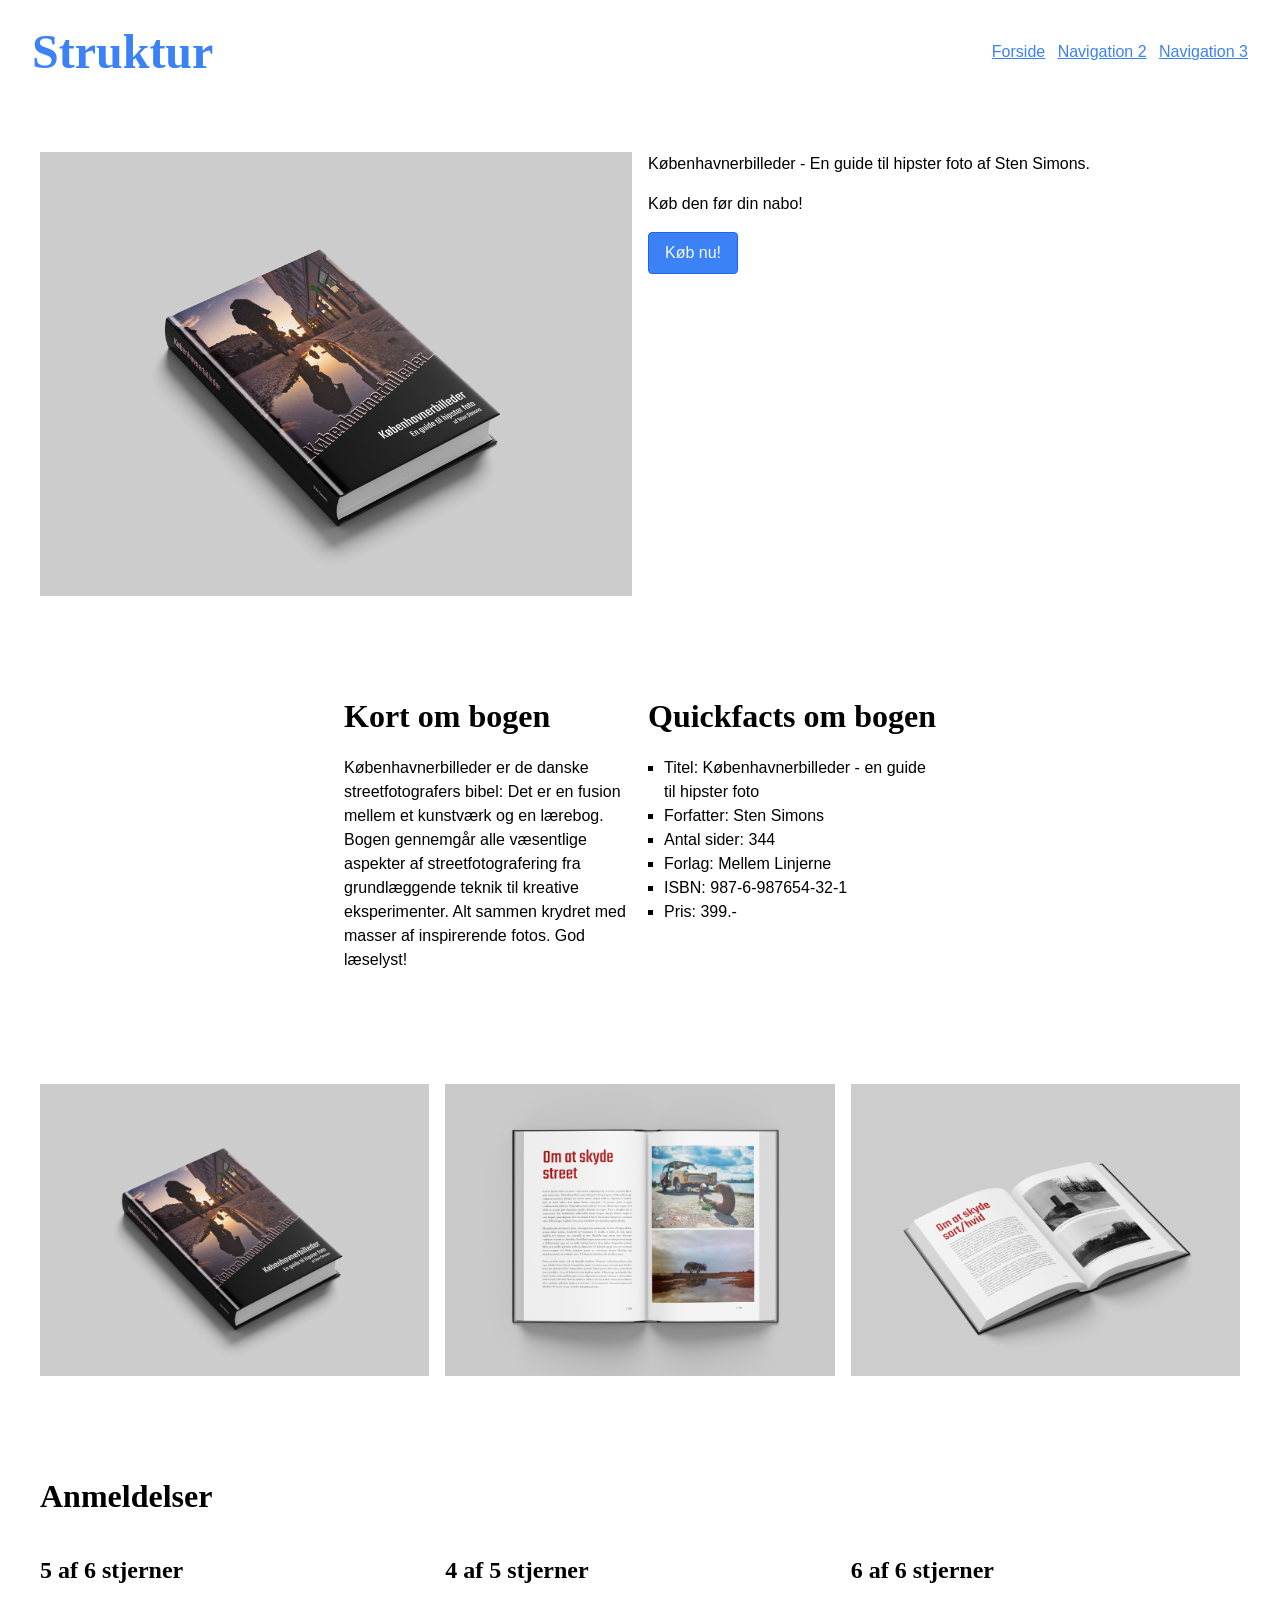
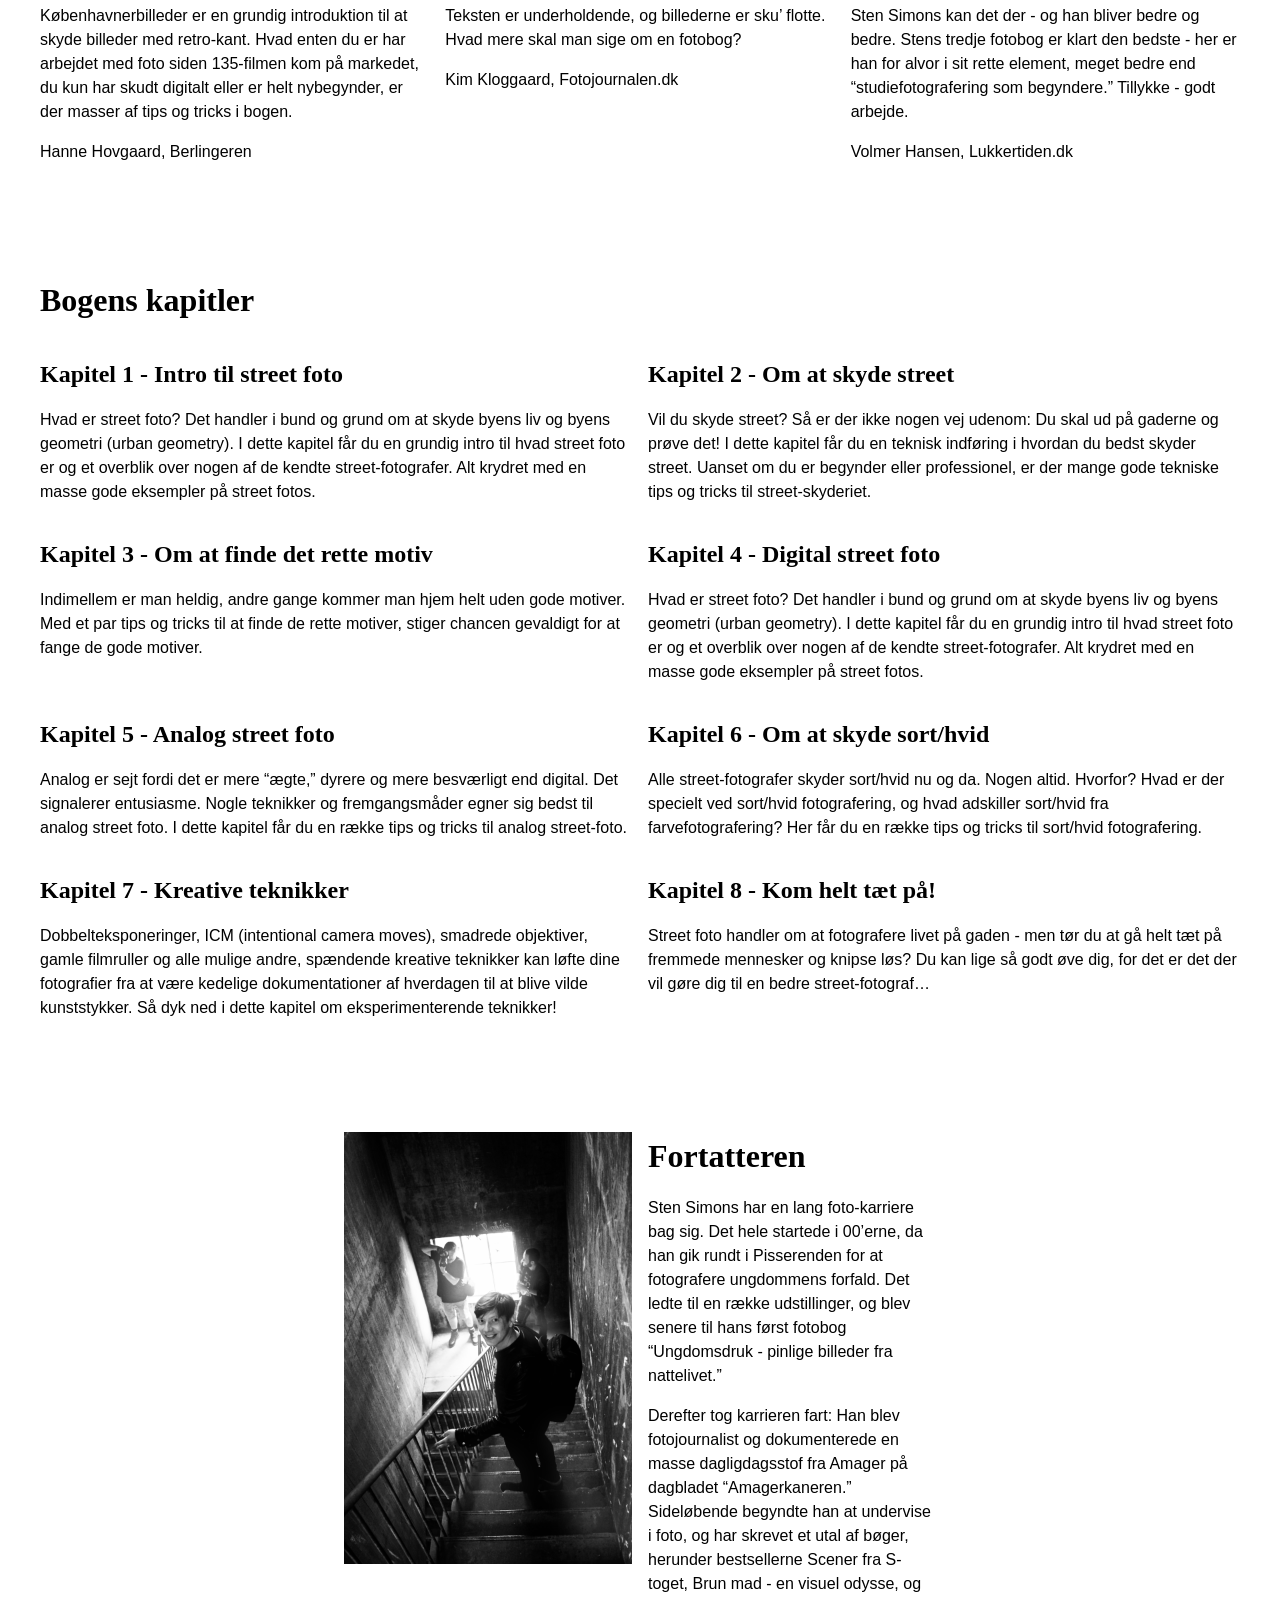
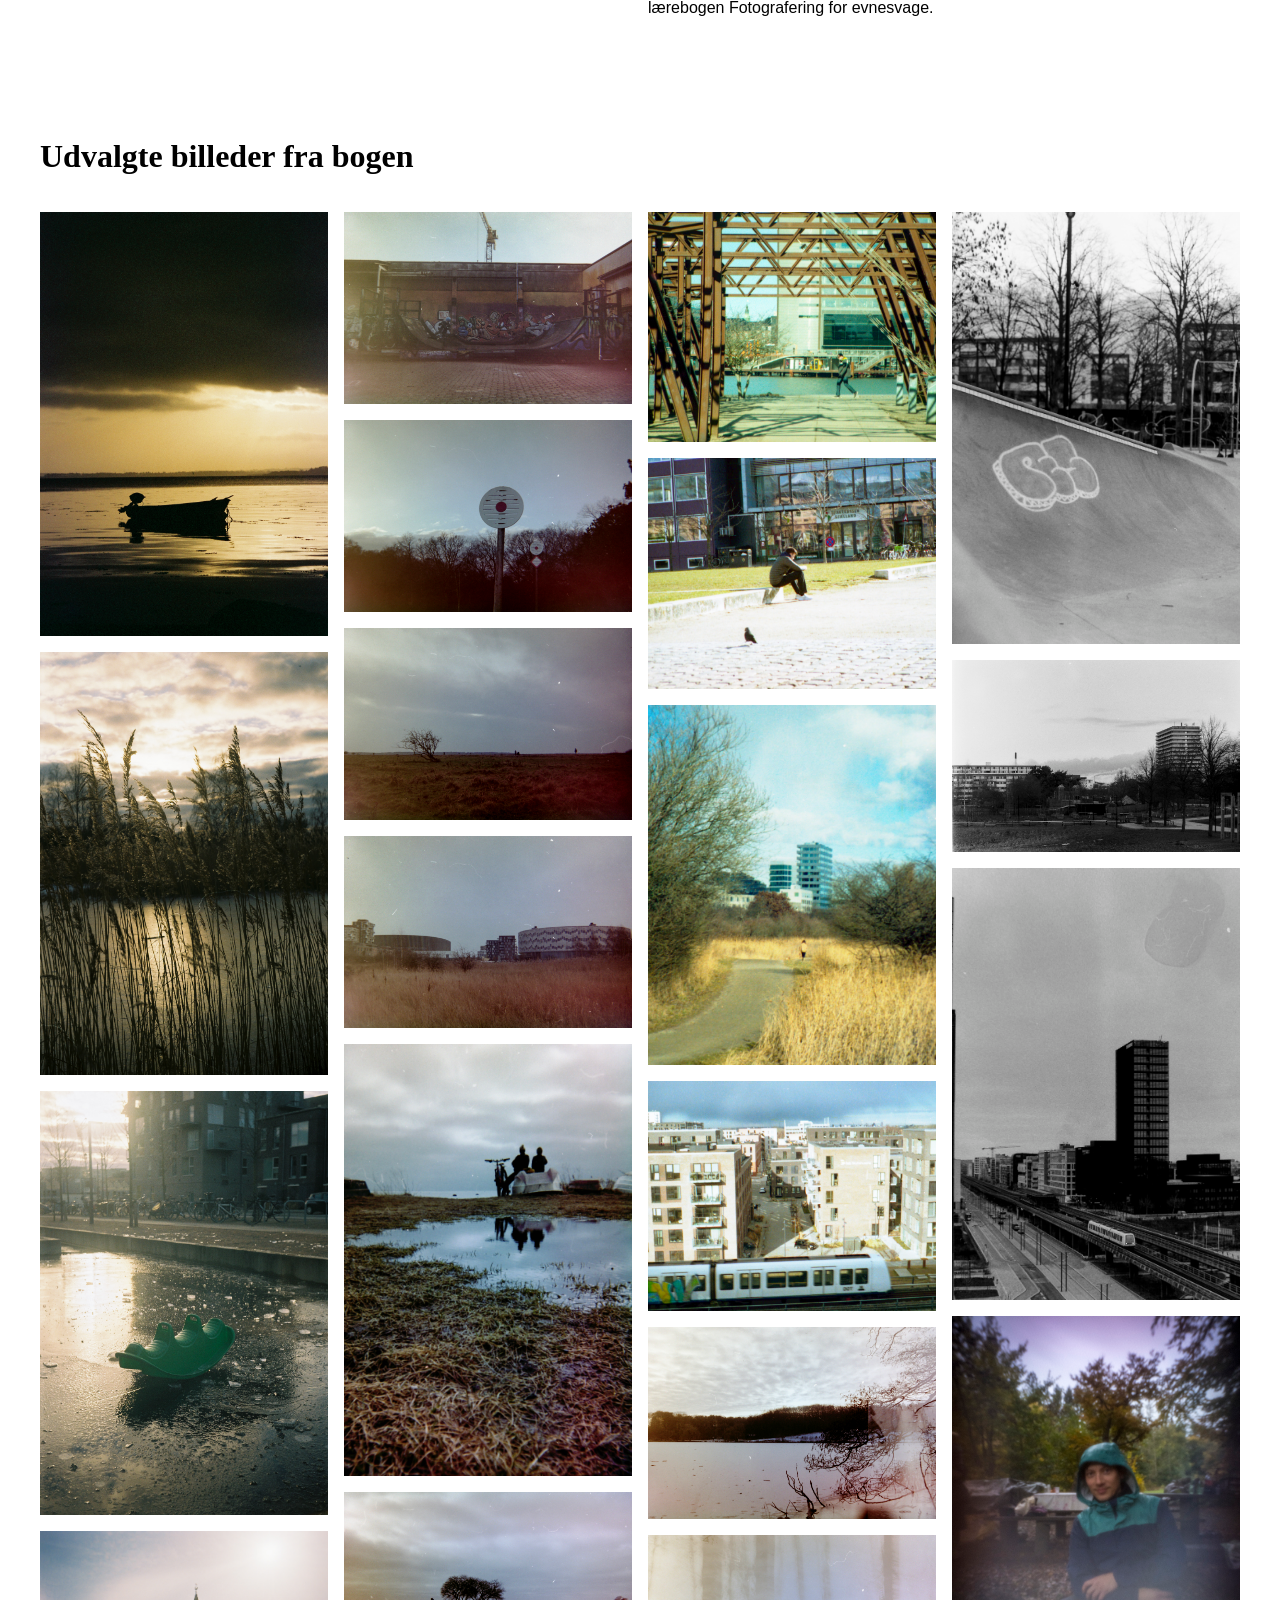
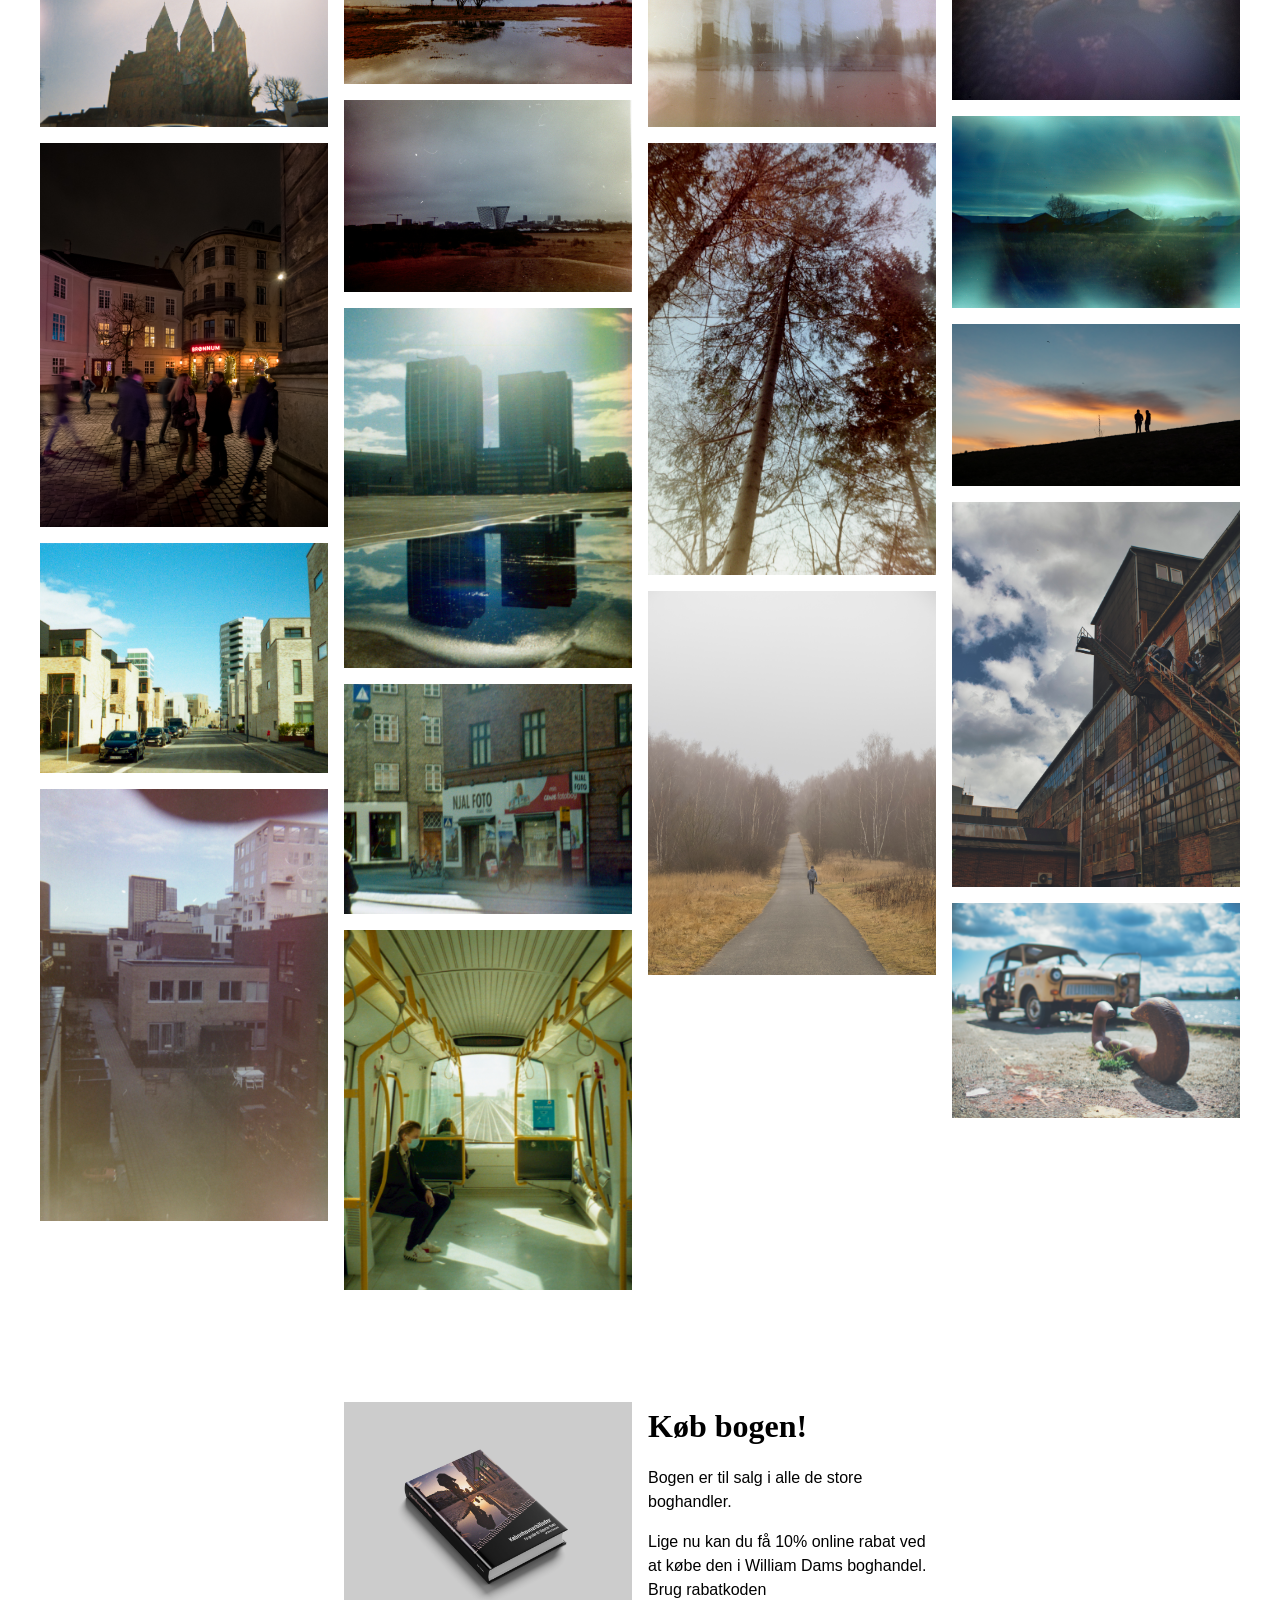
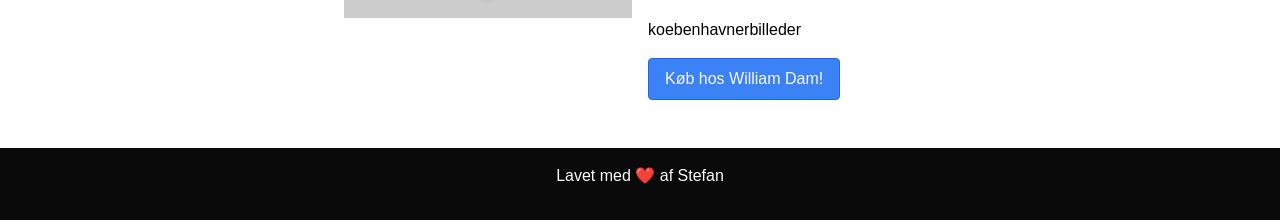
==== commit 48b68c36: "link mellem sites" ====
--- a/blank.html
+++ b/blank.html
@@ -15,7 +15,7 @@
         <div class="container flex flex-row justify-between items-center p-md">
             <div class="logo"><a href="/" class="text-decoration-none text-xl">Struktur</a></div>
             <nav class="hidden visible-md">
-                <a href="#" class="p-r-sm">Navigation 1</a>
+                <a href="index.html" class="p-r-sm">Forside</a>
                 <a href="#" class="p-r-sm">Navigation 2</a>
                 <a href="#">Navigation 3</a>
             </nav>
@@ -27,7 +27,7 @@
                 </svg>
             </div>
             <nav class="mobile-menu hidden flex-col justify-center items-center hidden-md">
-                <a href="#" class="p-r-sm">Navigation 1</a>
+                <a href="index.html" class="p-r-sm">Forside</a>
                 <a href="#" class="p-r-sm">Navigation 2</a>
                 <a href="#">Navigation 3</a>
             </nav>
